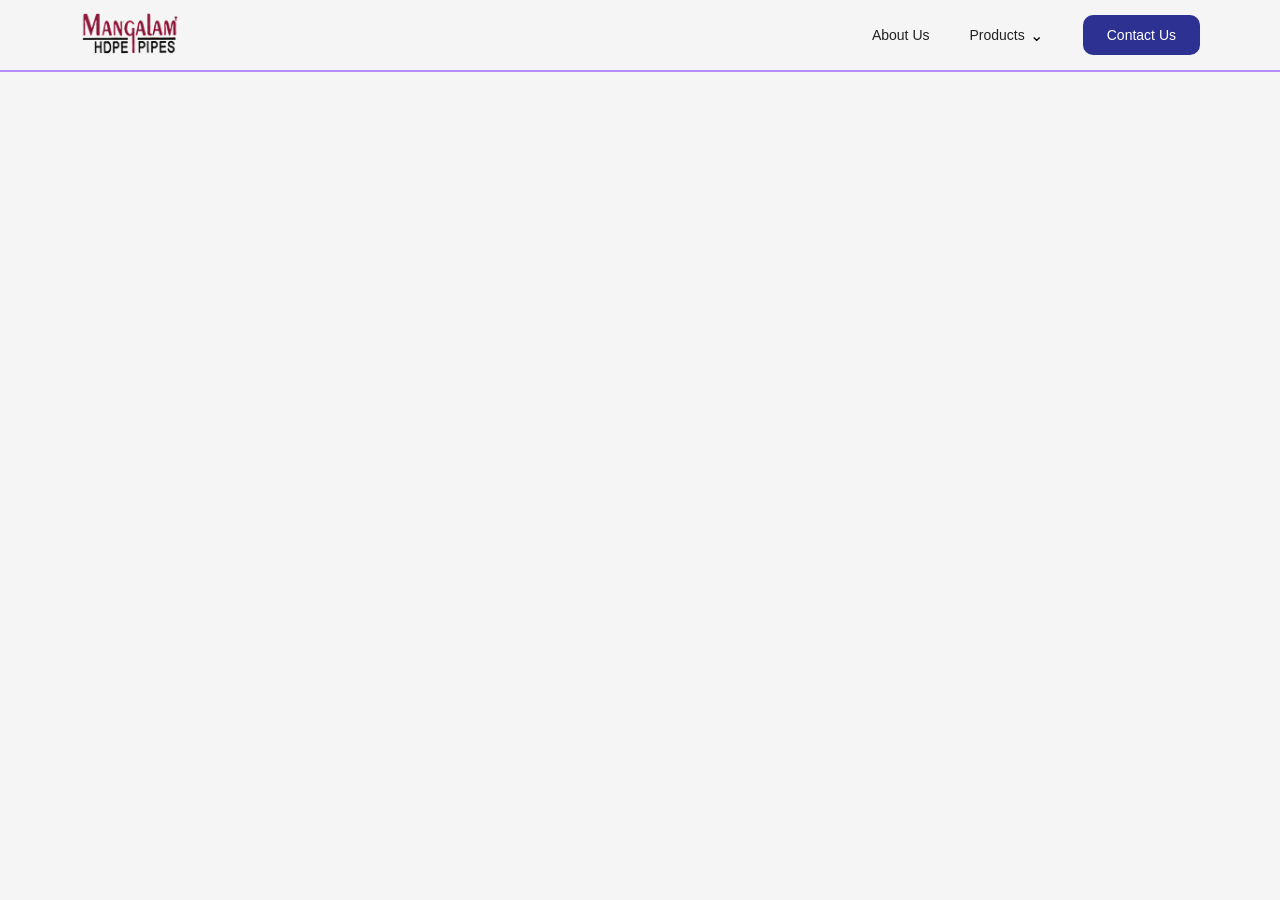
==== index.html @ a88fd56c "Initial responsive webpage project" ====
<!DOCTYPE html>
<html lang="en">

<head>
  <meta charset="UTF-8">
  <meta name="viewport" content="width=device-width, initial-scale=1.0">
  <title>Mangalam Pipes</title>

  <link rel="stylesheet" href="styles.css">
</head>

<body>

  <!-- Header -->

  <header class="top-header">

    <div class="logo">
      <img src="assets/images/logo.png" alt="Logo">
    </div>

    <nav class="navbar">

      <a href="#">About Us</a>

      <div class="dropdown">
        <a href="#">Products</a>
        <span>⌄</span>
      </div>

      <button class="contact-btn">
        Contact Us
      </button>

    </nav>

  </header>

</body>

</html>
---- styles.css ----
*{
  margin:0;
  padding:0;
  box-sizing:border-box;
}

body{
  font-family:Arial, sans-serif;
  background:#f5f5f5;
}

/* Header */

.top-header{
  width:100%;
  height:72px;

  display:flex;
  justify-content:space-between;
  align-items:center;

  padding:0 80px;

  background:#f5f5f5;

  border-bottom:2px solid #b48cff;
}

/* Logo */

.logo img{
  height:42px;
}

/* Navigation */

.navbar{
  display:flex;
  align-items:center;
  gap:40px;
}

.navbar a{
  text-decoration:none;
  color:#222;
  font-size:14px;
  font-weight:500;
}

/* Dropdown */

.dropdown{
  display:flex;
  align-items:center;
  gap:5px;
}

/* Button */

.contact-btn{
  background:#2d3192;
  color:white;

  border:none;

  padding:12px 24px;

  border-radius:10px;

  cursor:pointer;

  font-size:14px;
}

/* Responsive */

@media(max-width:768px){

  .top-header{
    padding:0 20px;
  }

  .navbar{
    gap:20px;
  }

  .contact-btn{
    padding:10px 18px;
  }

}
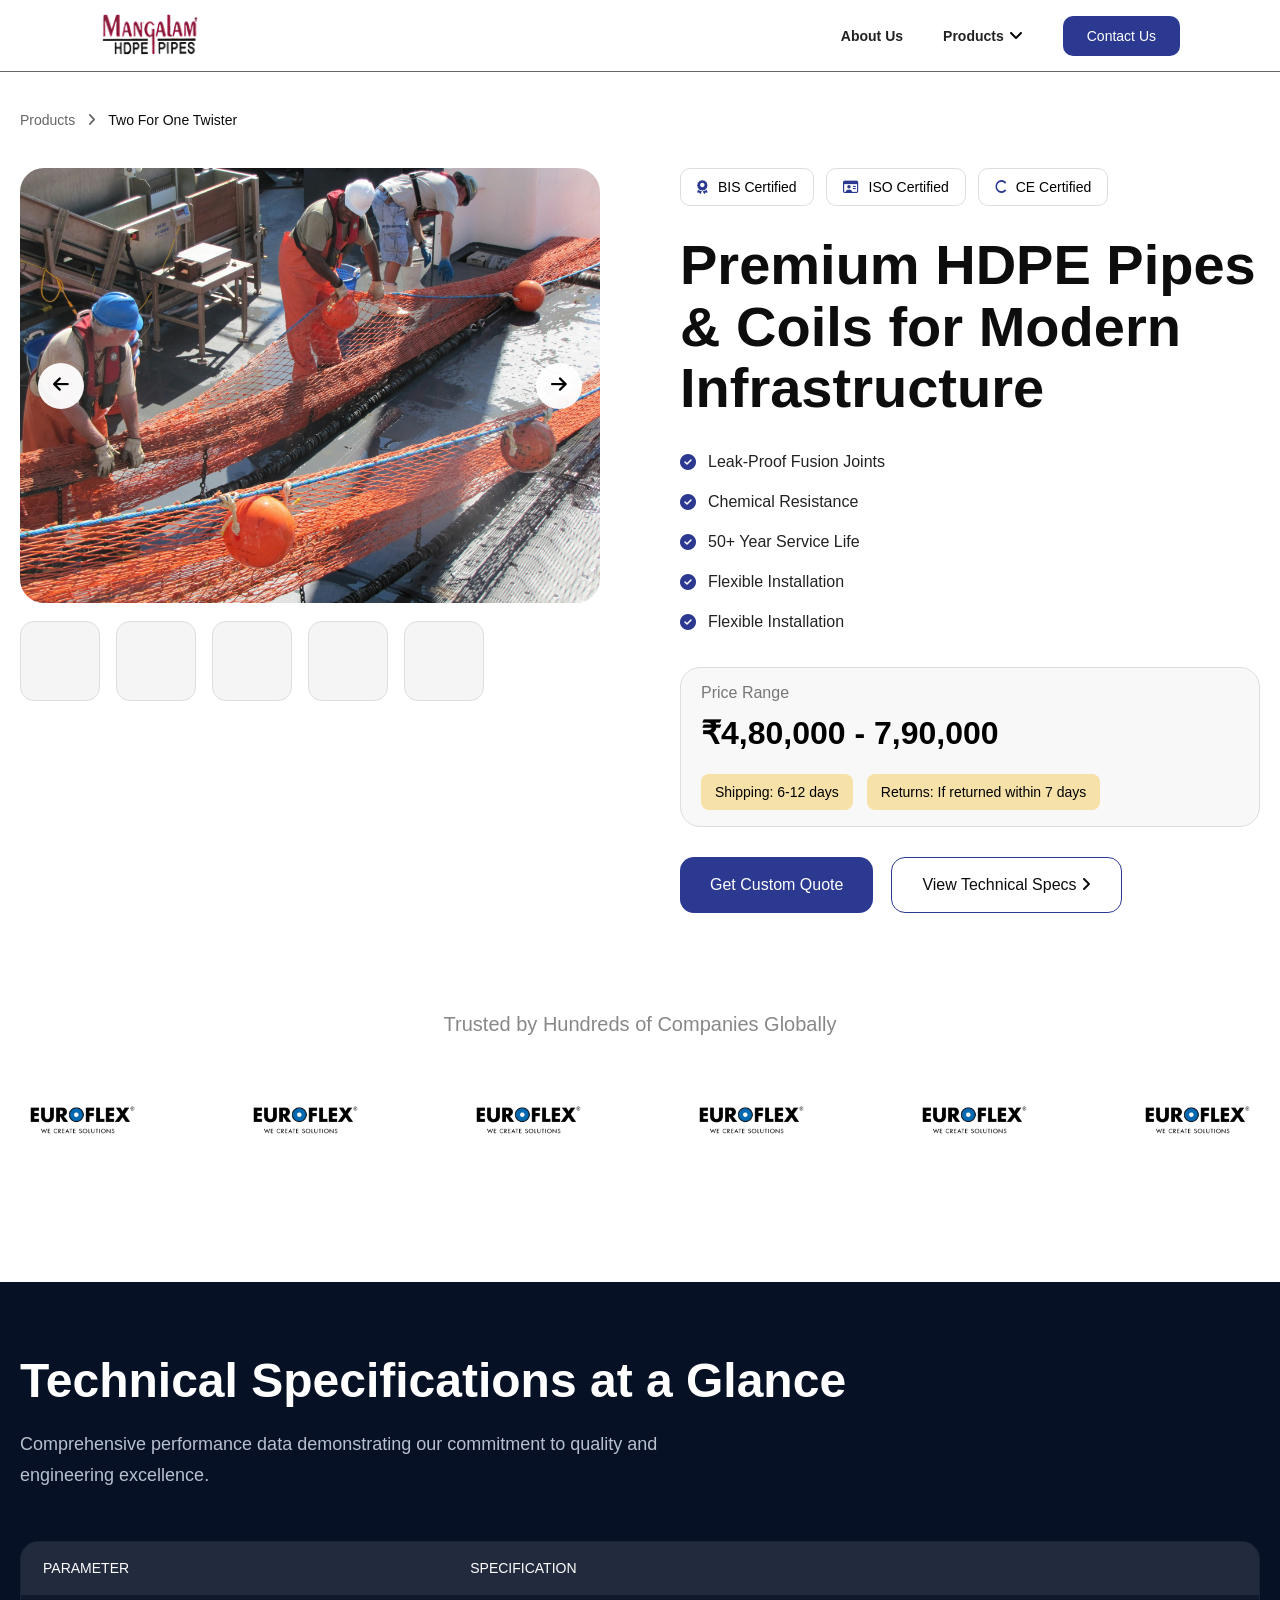
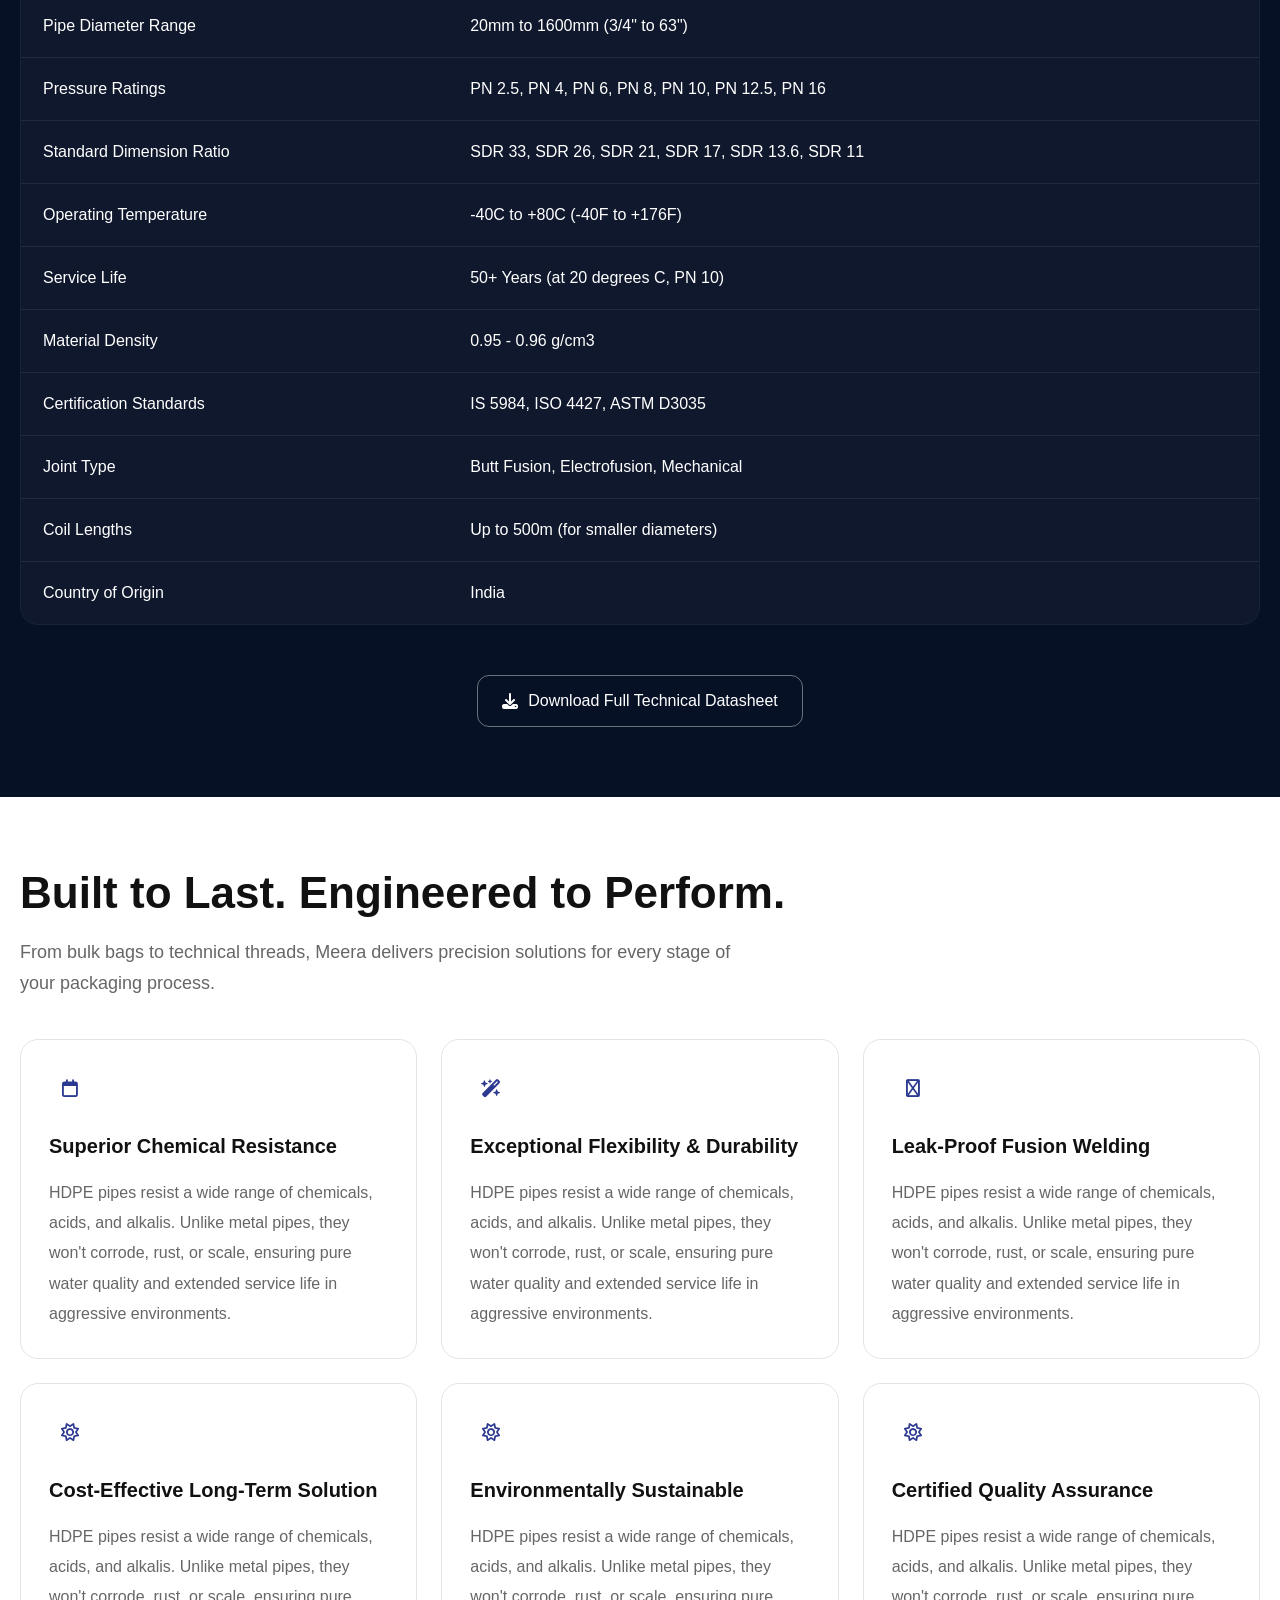
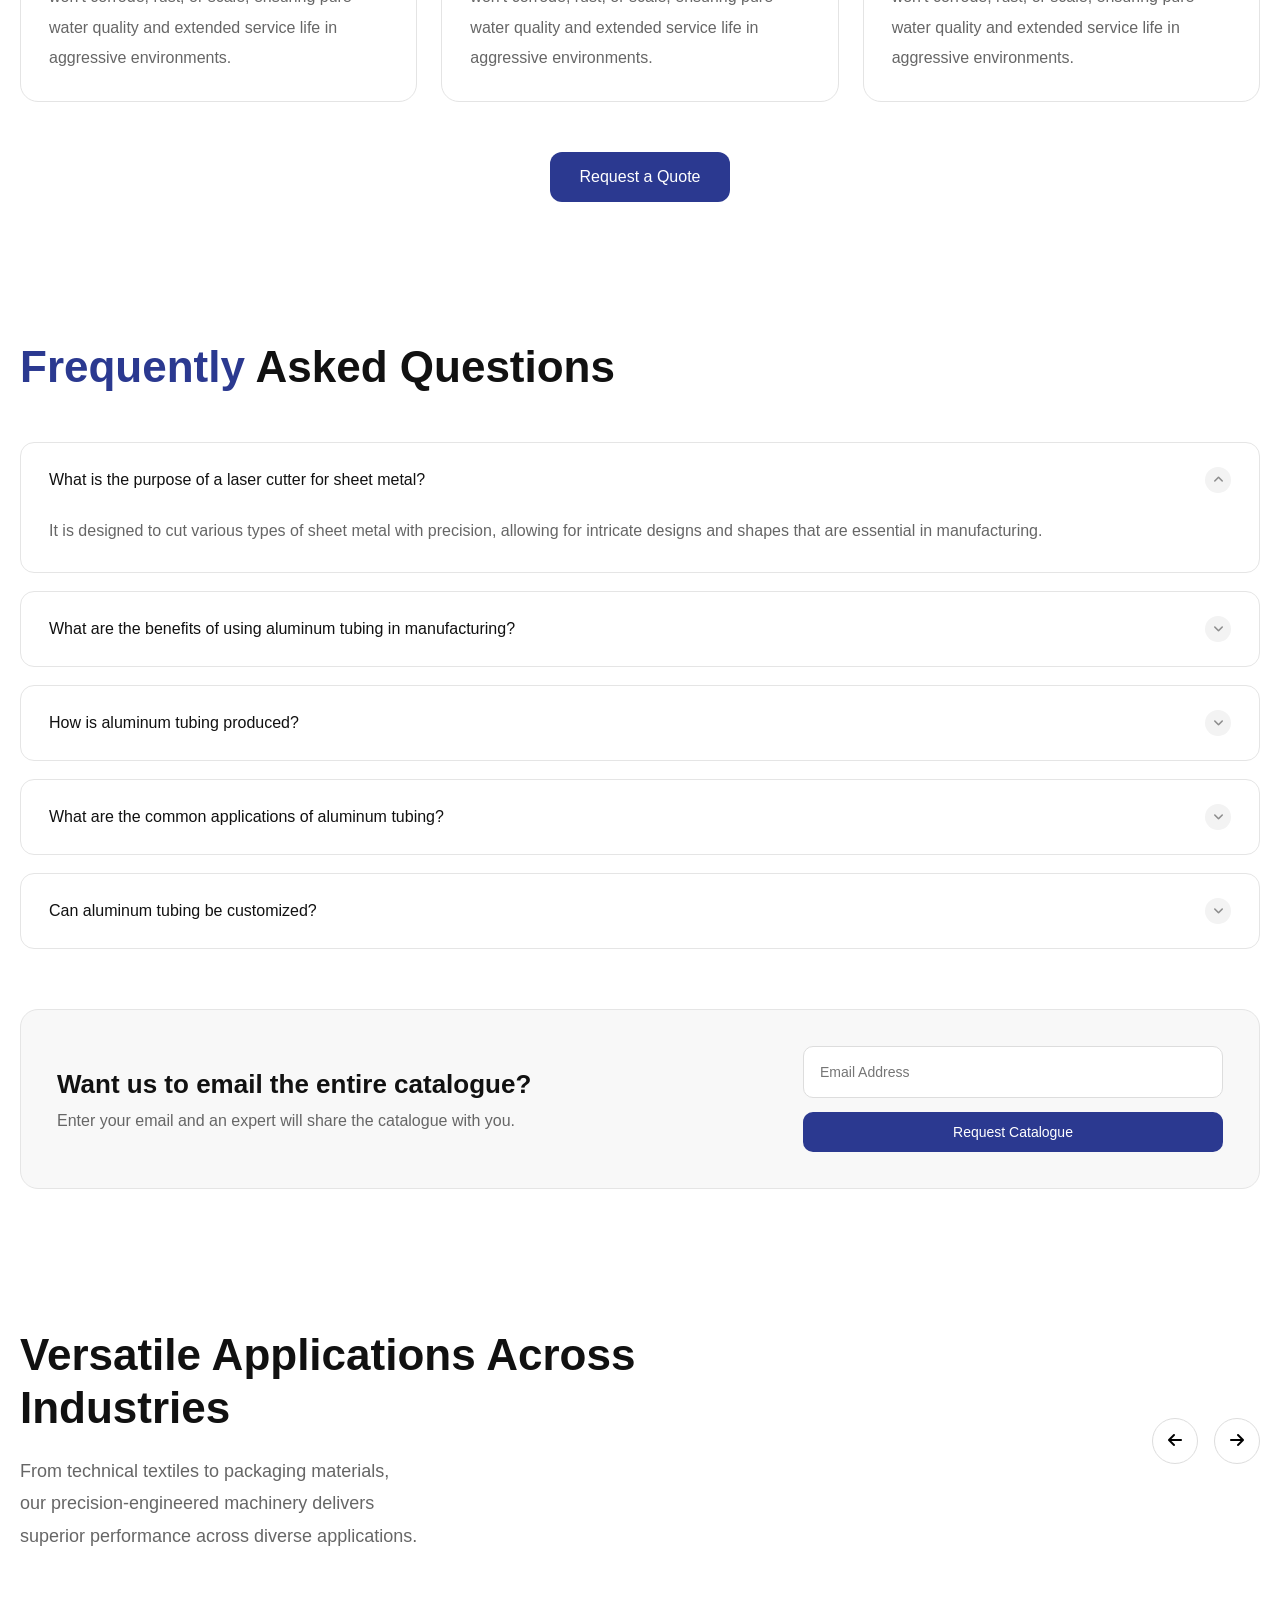
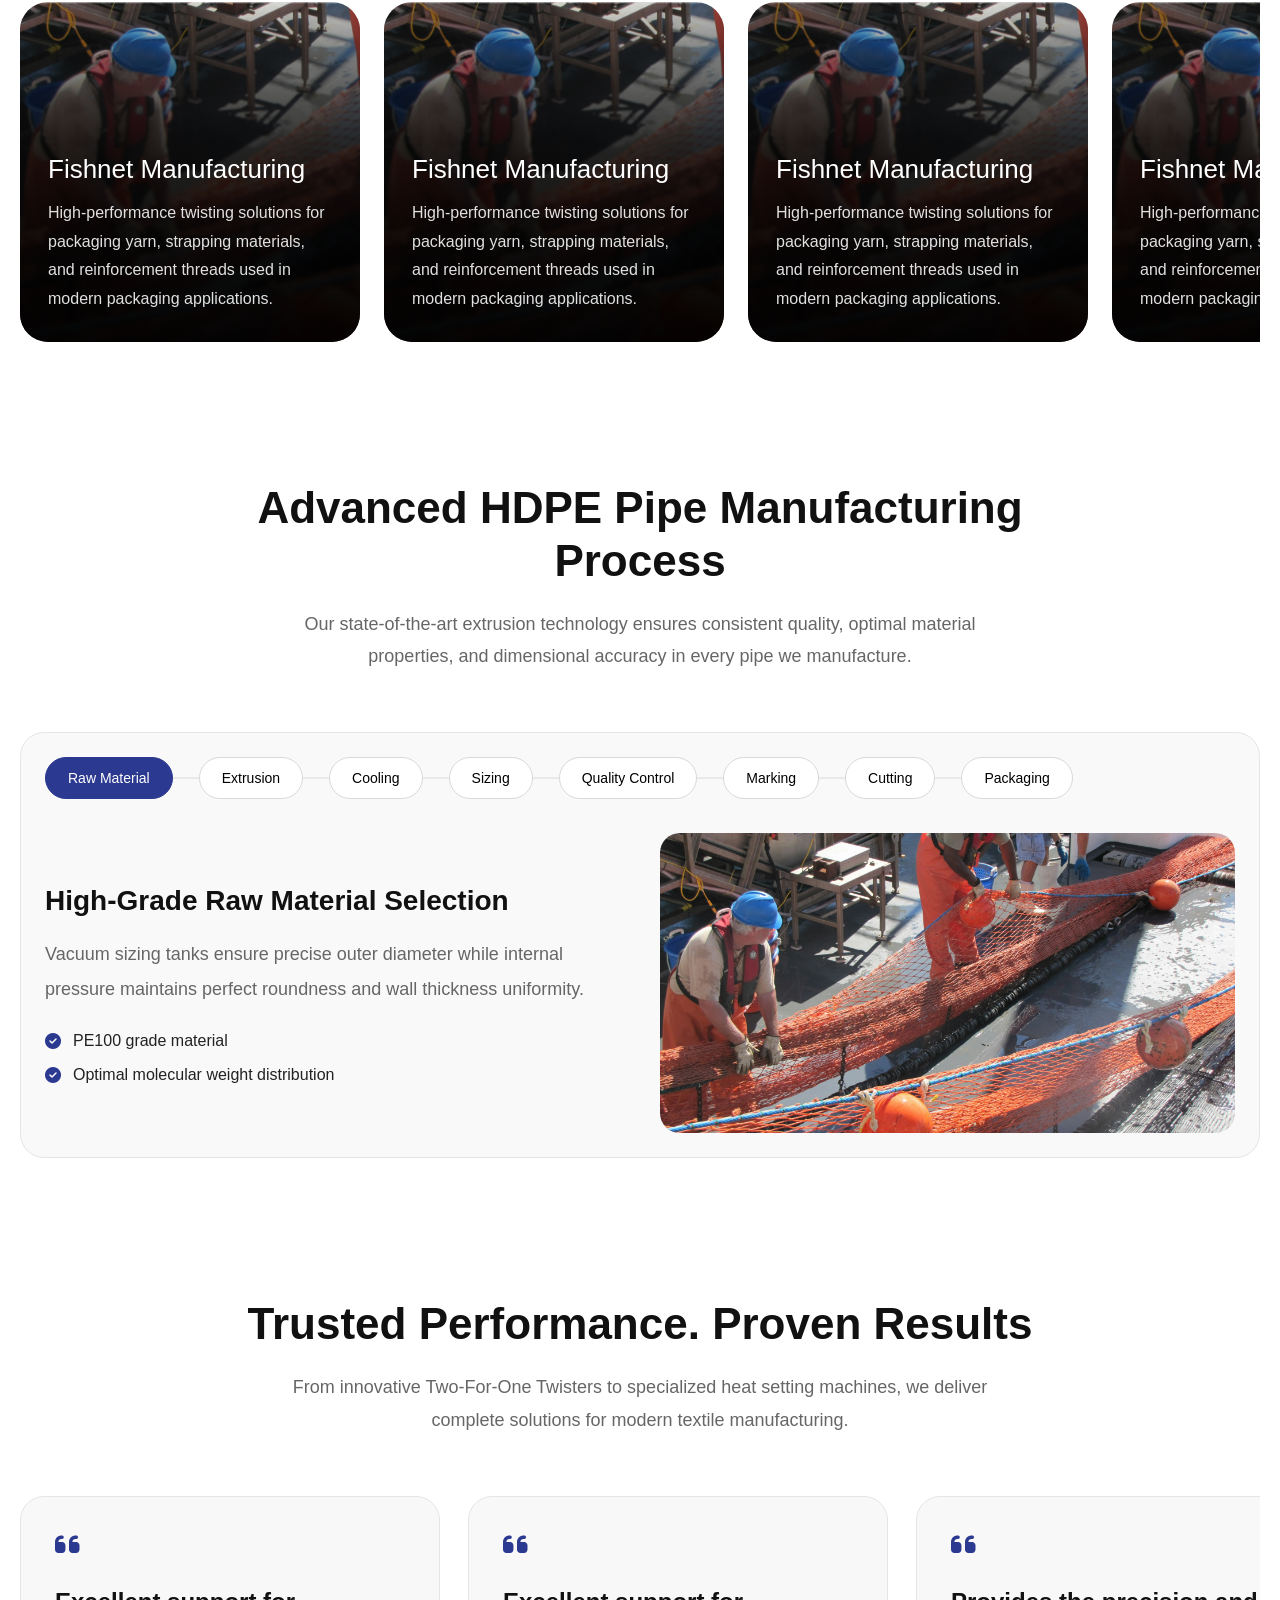
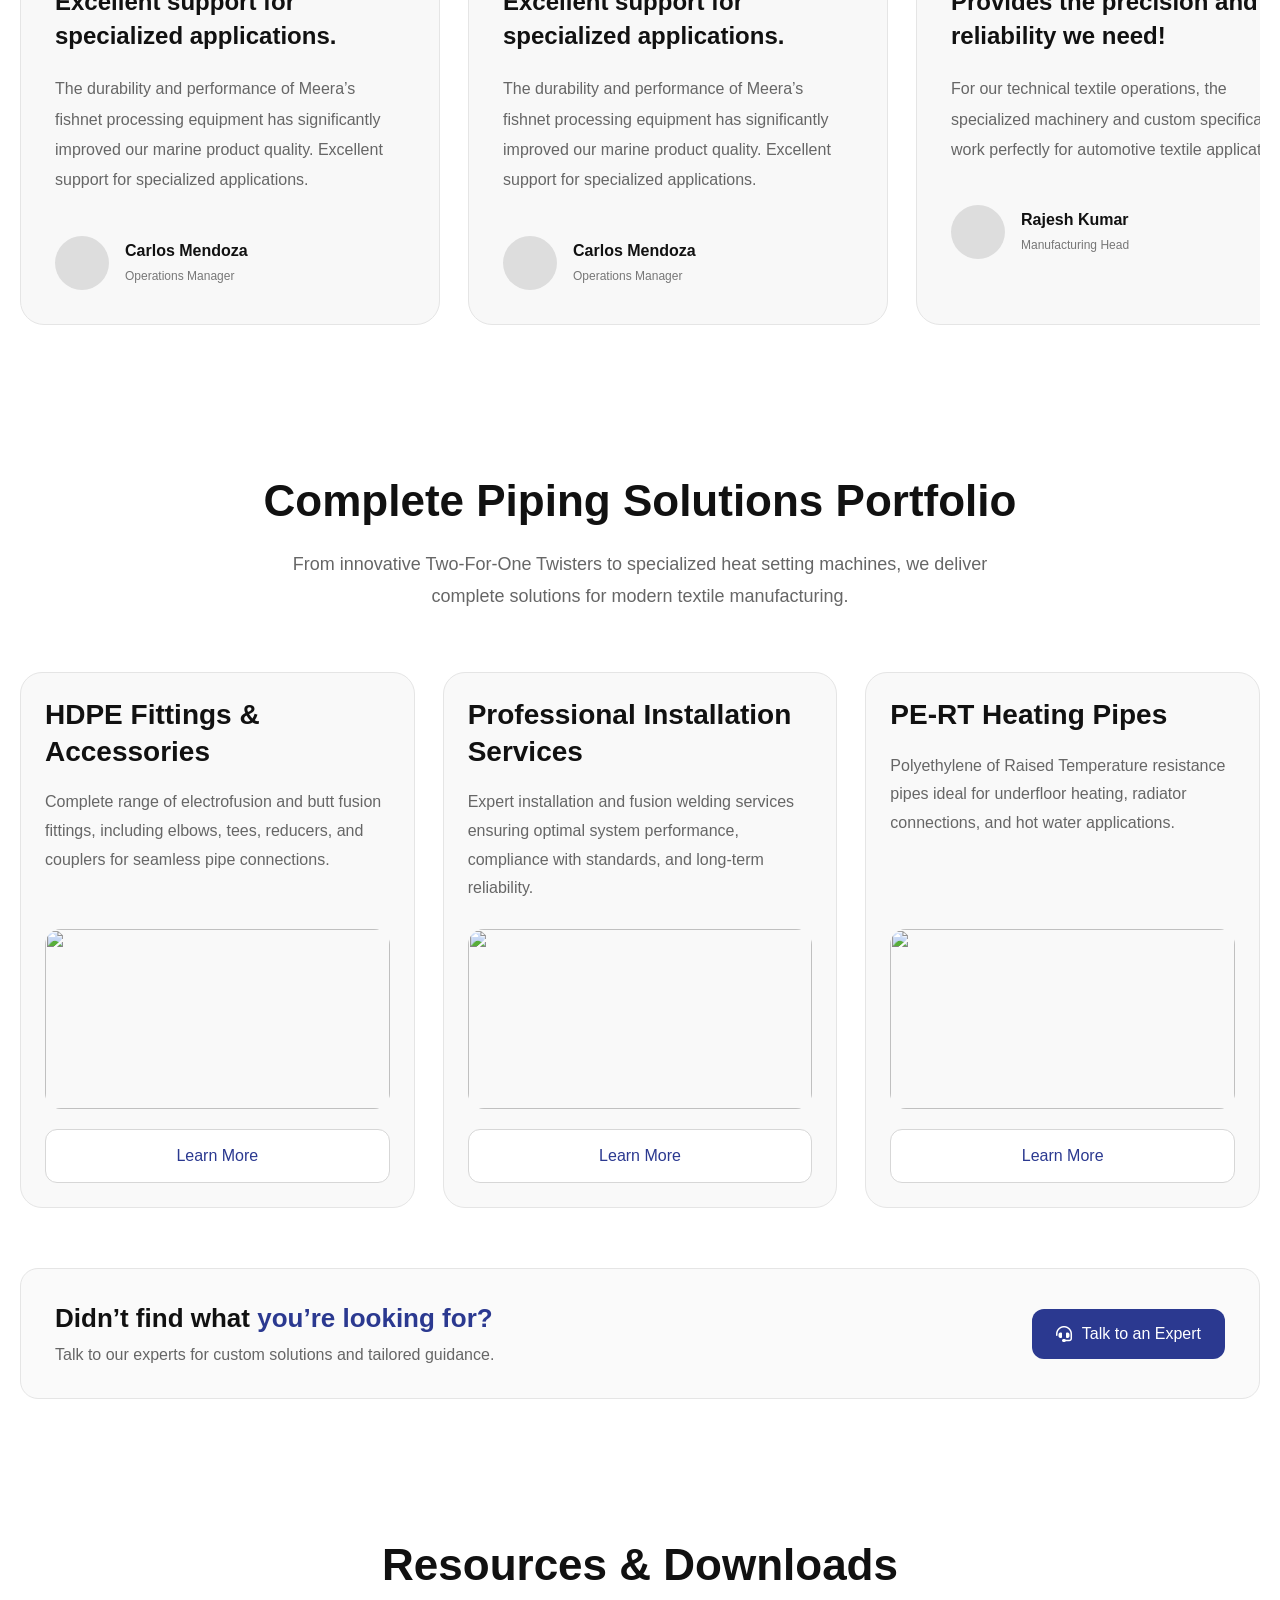
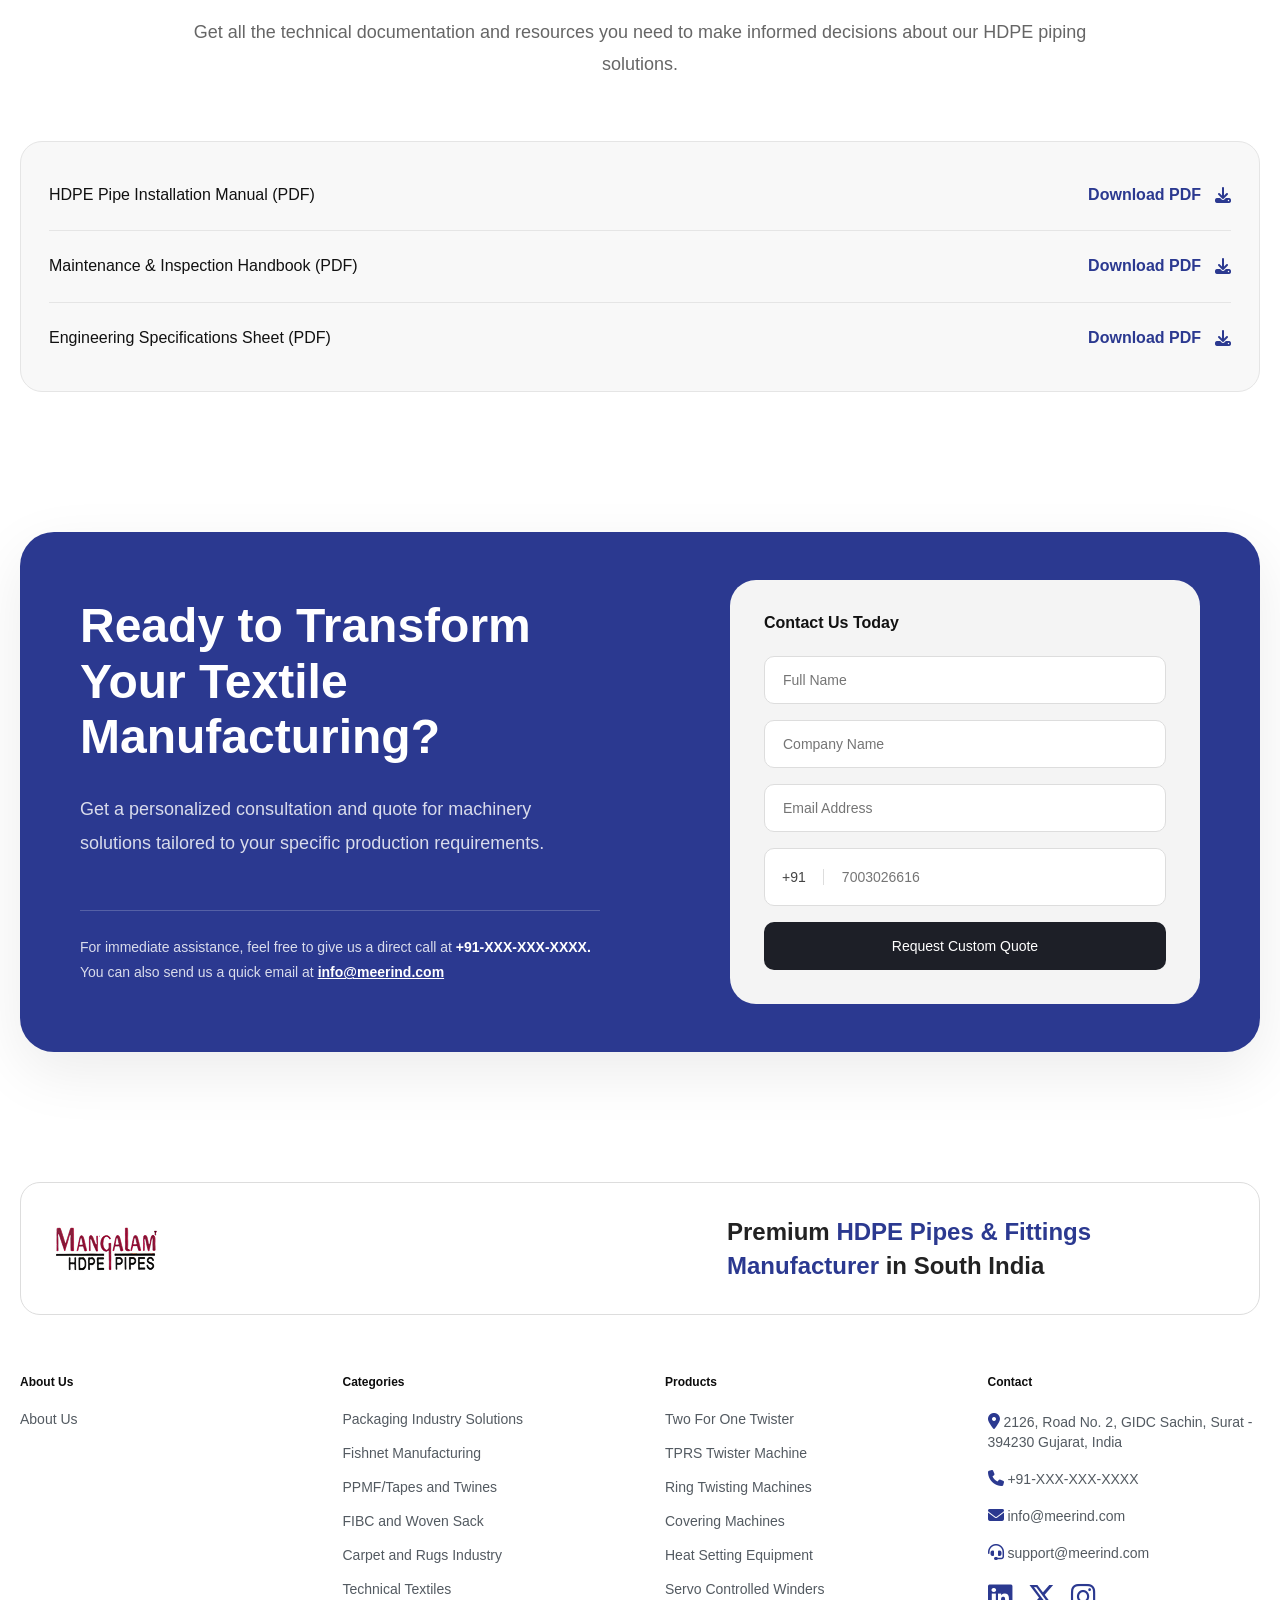
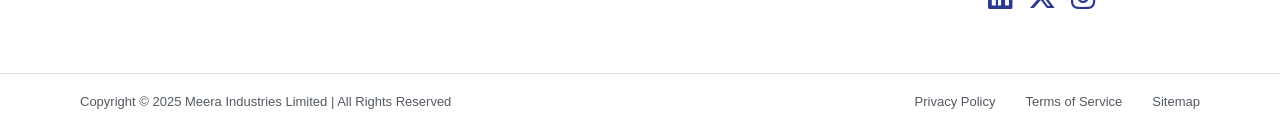
==== commit 58175514: "Work done" ====
--- a/index.html
+++ b/index.html
@@ -1,41 +1,143 @@
-<!DOCTYPE html>
+<!doctype html>
 <html lang="en">
+  <head>
+    <meta charset="UTF-8" />
+    <meta name="viewport" content="width=device-width, initial-scale=1.0" />
+    <title>Mangalam Pipes</title>
 
-<head>
-  <meta charset="UTF-8">
-  <meta name="viewport" content="width=device-width, initial-scale=1.0">
-  <title>Mangalam Pipes</title>
+    <link rel="stylesheet" href="styles.css" />
+    <link rel="stylesheet" href="./Sections/home.css" />
+    <link rel="stylesheet" href="./Sections/technical.css" />
+    <link rel="stylesheet" href="./Sections/performance.css" />
+    <link rel="stylesheet" href="./Sections/faqs.css" />
+    <link rel="stylesheet" href="./Sections/application.css" />
+    <link rel="stylesheet" href="./Sections/manufacturing.css" />
+    <link rel="stylesheet" href="./Sections/testimonial.css" />
+    <link rel="stylesheet" href="./Sections/portfolio.css" />
+    <link rel="stylesheet" href="./Sections/resources.css" />
+    <link rel="stylesheet" href="./Sections/contact.css" />
+    <link
+      rel="stylesheet"
+      href="https://cdnjs.cloudflare.com/ajax/libs/font-awesome/6.5.1/css/all.min.css"
+    />
+  </head>
 
-  <link rel="stylesheet" href="styles.css">
-</head>
-
-<body>
-
-  <!-- Header -->
-
-  <header class="top-header">
-
-    <div class="logo">
-      <img src="assets/images/logo.png" alt="Logo">
-    </div>
-
-    <nav class="navbar">
-
-      <a href="#">About Us</a>
-
-      <div class="dropdown">
-        <a href="#">Products</a>
-        <span>⌄</span>
+  <body>
+    <header class="top-header">
+      <div class="logo">
+        <img src="assets/images/logo.png" alt="Logo" />
       </div>
 
-      <button class="contact-btn">
-        Contact Us
-      </button>
+      <nav class="navbar">
+        <a href="#">About Us</a>
 
-    </nav>
+        <div class="dropdown">
+          <a href="#">Products</a>
+          <span><i class="fa-solid fa-angle-down"></i></span>
+        </div>
 
-  </header>
+        <button class="contact-btn">Contact Us</button>
+      </nav>
+    </header>
 
-</body>
+    <div id="homepage"></div>
+    <div id="technical-glance"></div>
+    <div id="performance"></div>
+    <div id="faqs"></div>
+    <div id="application"></div>
+    <div id="manufacturing"></div>
+    <div id="testimonial"></div>
+    <div id="portfolio"></div>
+    <div id="resources"></div>
+    <div id="contact"></div>
+    <script src="script.js"></script>
 
-</html>+    <footer class="footer">
+      <div class="footer-top">
+        <!-- Logo -->
+
+        <div class="footer-logo-box">
+          <img src="assets/images/logo.png" alt="Logo" />
+
+          <h2>
+            Premium <span>HDPE Pipes & Fittings Manufacturer</span>
+            in South India
+          </h2>
+        </div>
+
+        <div class="footer-content">
+          <div class="footer-column">
+            <h4>About Us</h4>
+            <p>About Us</p>
+          </div>
+
+          <div class="footer-column">
+            <h4>Categories</h4>
+
+            <p>Packaging Industry Solutions</p>
+            <p>Fishnet Manufacturing</p>
+            <p>PPMF/Tapes and Twines</p>
+            <p>FIBC and Woven Sack</p>
+            <p>Carpet and Rugs Industry</p>
+            <p>Technical Textiles</p>
+          </div>
+
+          <div class="footer-column">
+            <h4>Products</h4>
+
+            <p>Two For One Twister</p>
+            <p>TPRS Twister Machine</p>
+            <p>Ring Twisting Machines</p>
+            <p>Covering Machines</p>
+            <p>Heat Setting Equipment</p>
+            <p>Servo Controlled Winders</p>
+          </div>
+
+          <div class="footer-column">
+            <h4>Contact</h4>
+
+            <p>
+              <i class="fa-solid fa-location-dot"></i>
+              2126, Road No. 2, GIDC Sachin, Surat - 394230 Gujarat, India
+            </p>
+
+            <p>
+              <i class="fa-solid fa-phone"></i>
+              +91-XXX-XXX-XXXX
+            </p>
+
+            <p>
+              <i class="fa-solid fa-envelope"></i>
+              info@meerind.com
+            </p>
+
+            <p>
+              <i class="fa-solid fa-headset"></i>
+              support@meerind.com
+            </p>
+
+            <div class="social-icons">
+              <i class="fa-brands fa-linkedin"></i>
+
+              <i class="fa-brands fa-x-twitter"></i>
+
+              <i class="fa-brands fa-instagram"></i>
+            </div>
+          </div>
+        </div>
+      </div>
+
+      <!-- Bottom Footer -->
+
+      <div class="footer-bottom">
+        <p>Copyright © 2025 Meera Industries Limited | All Rights Reserved</p>
+
+        <div class="footer-links">
+          <a href="#">Privacy Policy</a>
+          <a href="#">Terms of Service</a>
+          <a href="#">Sitemap</a>
+        </div>
+      </div>
+    </footer>
+  </body>
+</html>
--- a/styles.css
+++ b/styles.css
@@ -1,91 +1,385 @@
-*{
-  margin:0;
-  padding:0;
-  box-sizing:border-box;
-}
-
-body{
-  font-family:Arial, sans-serif;
-  background:#f5f5f5;
+* {
+  margin: 0;
+  padding: 0;
+  box-sizing: border-box;
+}
+
+body {
+  font-family: sans-serif;
+  background: #fff;
 }
 
 /* Header */
 
-.top-header{
-  width:100%;
-  height:72px;
-
-  display:flex;
-  justify-content:space-between;
-  align-items:center;
-
-  padding:0 80px;
-
-  background:#f5f5f5;
-
-  border-bottom:2px solid #b48cff;
-}
-
-/* Logo */
-
-.logo img{
-  height:42px;
-}
-
-/* Navigation */
-
-.navbar{
-  display:flex;
-  align-items:center;
-  gap:40px;
-}
-
-.navbar a{
-  text-decoration:none;
-  color:#222;
-  font-size:14px;
-  font-weight:500;
-}
-
-/* Dropdown */
-
-.dropdown{
-  display:flex;
-  align-items:center;
-  gap:5px;
-}
-
-/* Button */
-
-.contact-btn{
-  background:#2d3192;
-  color:white;
-
-  border:none;
-
-  padding:12px 24px;
-
-  border-radius:10px;
-
-  cursor:pointer;
-
-  font-size:14px;
-}
-
-/* Responsive */
-
-@media(max-width:768px){
-
-  .top-header{
-    padding:0 20px;
-  }
-
-  .navbar{
-    gap:20px;
-  }
-
-  .contact-btn{
-    padding:10px 18px;
-  }
-
-}+.top-header {
+  width: 100%;
+  height: 72px;
+  display: flex;
+  justify-content: space-between;
+  align-items: center;
+  padding: 0 80px;
+  background: #fff;
+  border-bottom: 1px solid #666;
+}
+
+.logo img {
+  height: 42px;
+}
+.navbar {
+  display: flex;
+  align-items: center;
+  gap: 40px;
+}
+
+.navbar a {
+  text-decoration: none;
+  color: #222;
+  font-size: 14px;
+  font-weight: 600;
+}
+.dropdown {
+  display: flex;
+  align-items: center;
+  gap: 5px;
+}
+
+.contact-btn {
+  background: #2b3990;
+  color: white;
+  border: none;
+  padding: 12px 24px;
+  border-radius: 10px;
+  cursor: pointer;
+  font-size: 14px;
+}
+
+/* Footer */
+
+.footer {
+  background: #ffffff;
+  padding-top: 60px;
+}
+
+.footer-logo-box {
+  max-width: 1200px;
+  margin: auto;
+  background: #fff;
+  border: 1px solid #ddd;
+  border-radius: 20px;
+  padding: 32px;
+  display: flex;
+  justify-content: space-between;
+  align-items: center;
+}
+
+.footer-logo-box img {
+  height: 45px;
+}
+
+.footer-logo-box h2 {
+  font-size: 24px;
+  font-weight: 600;
+  color: #222;
+
+  max-width: 500px;
+  line-height: 1.4;
+}
+
+.footer-logo-box span {
+  color: #2b3990;
+}
+
+/* Footer Content */
+
+.footer-content {
+  max-width: 1200px;
+  margin: 60px auto;
+  display: grid;
+  grid-template-columns: repeat(4, 1fr);
+  gap: 50px;
+}
+
+.footer-column h4 {
+  font-size: 12px;
+  margin-bottom: 20px;
+  color: #0d0d0d;
+  font-weight: 600;
+}
+
+.footer-column p {
+  font-size: 14px;
+  color: #535a61;
+  margin-bottom: 14px;
+  line-height: 20px;
+  font-weight: 500;
+}
+.footer-column p i {
+  color: #2b3990;
+  margin-top: 4px;
+  font-size: 16px;
+}
+.social-icons {
+  display: flex;
+  gap: 15px;
+  margin-top: 20px;
+}
+.social-icons i {
+  font-size: 28px;
+  color: #2b3990;
+  cursor: pointer;
+  transition: 0.3s;
+}
+.social-icons span {
+  width: 30px;
+  height: 30px;
+  border: 1px solid #ccc;
+  border-radius: 50%;
+  display: flex;
+  justify-content: center;
+  align-items: center;
+  cursor: pointer;
+}
+
+.footer-bottom {
+  border-top: 1px solid #ddd;
+  padding: 20px 80px;
+  display: flex;
+  justify-content: space-between;
+  align-items: center;
+  font-size: 13px;
+  color: #535a61;
+}
+
+.footer-links {
+  display: flex;
+  gap: 30px;
+}
+
+.footer-links a {
+  text-decoration: none;
+  color: #535a61;
+}
+
+@media (max-width: 1440px) {
+  .top-header {
+    padding: 0 100px;
+  }
+
+  .footer-content,
+  .footer-logo-box {
+    max-width: 1240px;
+  }
+}
+
+@media (max-width: 1200px) {
+  .top-header {
+    padding: 0 80px;
+  }
+
+  .footer {
+    padding-left: 80px;
+    padding-right: 80px;
+  }
+
+  .footer-content {
+    gap: 40px;
+  }
+}
+
+@media (max-width: 1080px) {
+  .top-header {
+    padding: 0 60px;
+    height: 70px;
+  }
+
+  .navbar {
+    gap: 28px;
+  }
+
+  .contact-btn {
+    padding: 10px 20px;
+  }
+
+  .footer {
+    padding-left: 60px;
+    padding-right: 60px;
+  }
+
+  .footer-content {
+    grid-template-columns: repeat(2, 1fr);
+    gap: 50px;
+  }
+
+  .footer-bottom {
+    padding: 20px 0;
+  }
+}
+
+@media (max-width: 800px) {
+  .top-header {
+    padding: 0 48px;
+    height: 68px;
+  }
+
+  .logo img {
+    height: 34px;
+  }
+
+  .navbar {
+    display: none;
+  }
+
+  .navbar a {
+    font-size: 13px;
+  }
+
+  .contact-btn {
+    padding: 10px 18px;
+    font-size: 13px;
+  }
+
+  .footer {
+    padding-left: 48px;
+    padding-right: 48px;
+  }
+
+  .footer-logo-box {
+    flex-direction: column;
+    text-align: center;
+    gap: 20px;
+  }
+
+  .footer-logo-box h2 {
+    font-size: 22px;
+  }
+
+  .footer-content {
+    grid-template-columns: 1fr 1fr;
+    gap: 40px;
+  }
+
+  .footer-bottom {
+    flex-direction: column;
+    gap: 14px;
+    text-align: center;
+  }
+}
+@media (max-width: 768px) {
+
+  .footer {
+    padding-left: 16px;
+    padding-right: 16px;
+    padding-top: 40px;
+  }
+
+  .footer-logo-box {
+    padding: 20px;
+    border-radius: 14px;
+    flex-direction: column;
+    text-align: center;
+    gap: 20px;
+  }
+
+  .footer-logo-box h2 {
+    font-size: 18px;
+    line-height: 1.5;
+  }
+
+  .footer-content {
+    grid-template-columns: 1fr;
+    margin: 40px 0;
+    gap: 30px;
+  }
+
+  .footer-column p {
+    font-size: 13px;
+  }
+
+  .social-icons i {
+    font-size: 24px;
+  }
+
+  .footer-bottom {
+    padding: 20px 0;
+    font-size: 12px;
+    flex-direction: column;
+    gap: 14px;
+    text-align: center;
+  }
+
+  .footer-links {
+    gap: 16px;
+    flex-wrap: wrap;
+    justify-content: center;
+  }
+}
+@media (max-width: 360px) {
+  .top-header {
+    padding: 16px;
+    height: auto;
+    gap: 14px;
+  }
+
+  .logo img {
+    height: 30px;
+  }
+
+  .navbar {
+    width: 100%;
+
+    justify-content: space-between;
+
+    gap: 10px;
+  }
+
+  .navbar a {
+    font-size: 12px;
+  }
+
+  .contact-btn {
+    padding: 8px 14px;
+    font-size: 12px;
+    border-radius: 8px;
+  }
+
+  .footer {
+    padding-left: 16px;
+    padding-right: 16px;
+    padding-top: 40px;
+  }
+
+  .footer-logo-box {
+    padding: 20px;
+    border-radius: 14px;
+  }
+
+  .footer-logo-box h2 {
+    font-size: 18px;
+    line-height: 1.5;
+  }
+
+  .footer-content {
+    grid-template-columns: 1fr;
+    margin: 40px 0;
+    gap: 30px;
+  }
+
+  .footer-column p {
+    font-size: 13px;
+  }
+
+  .social-icons i {
+    font-size: 24px;
+  }
+
+  .footer-bottom {
+    padding: 20px 0;
+    font-size: 12px;
+  }
+
+  .footer-links {
+    gap: 16px;
+    flex-wrap: wrap;
+    justify-content: center;
+  }
+}
--- a/Sections/home.css
+++ b/Sections/home.css
@@ -0,0 +1,462 @@
+.product-hero {
+  max-width: 1240px;
+  margin: 40px auto 0;
+}
+
+.breadcrumb {
+  display: flex;
+  align-items: center;
+  gap: 12px;
+  font-size: 14px;
+  color: #666;
+  margin-bottom: 40px;
+}
+
+.breadcrumb .active {
+  color: #0d0d0d;
+  font-weight: 500;
+  font-size: 14px;
+}
+
+.hero-grid {
+  display: grid;
+  grid-template-columns: 1fr 1fr;
+  gap: 80px;
+}
+
+.main-image {
+  position: relative;
+  border-radius: 24px;
+  overflow: hidden;
+}
+
+.main-image img {
+  width: 100%;
+  display: block;
+  object-fit: cover;
+}
+
+.nav-btn {
+  position: absolute;
+  top: 50%;
+  transform: translateY(-50%);
+  width: 46px;
+  height: 46px;
+  border: none;
+  border-radius: 50%;
+  background: rgba(255, 255, 255, 0.95);
+  cursor: pointer;
+  font-size: 18px;
+  transition: 0.3s;
+}
+
+.nav-btn:hover {
+  background: white;
+}
+
+.left-btn {
+  left: 18px;
+}
+
+.right-btn {
+  right: 18px;
+}
+
+.thumb-wrapper {
+  display: flex;
+  gap: 16px;
+  margin-top: 18px;
+}
+
+.thumb {
+  width: 80px;
+  height: 80px;
+  border-radius: 14px;
+  border: 1px solid #ddd;
+  background: #f5f5f5;
+  cursor: pointer;
+}
+
+.certifications {
+  display: flex;
+  gap: 12px;
+  flex-wrap: wrap;
+}
+
+.cert-box {
+  border: 1px solid #ddd;
+  border-radius: 10px;
+  padding: 10px 16px;
+  display: flex;
+  align-items: center;
+  gap: 10px;
+  background: white;
+  font-size: 14px;
+  font-weight: 500;
+}
+
+.cert-box i {
+  color: #2b3990;
+}
+
+.hero-right h1 {
+  font-size: 56px;
+  line-height: 1.1;
+  margin: 28px 0 34px;
+  color: #0d0d0d;
+  font-weight: 700;
+}
+
+.feature-list {
+  list-style: none;
+  display: flex;
+  flex-direction: column;
+  gap: 22px;
+}
+
+.feature-list li {
+  display: flex;
+  align-items: center;
+  gap: 12px;
+  font-size: 16px;
+  color: #222;
+}
+
+.feature-list i {
+  color: #2b3990;
+}
+
+.price-card {
+  margin-top: 36px;
+  border: 1px solid #ddd;
+  border-radius: 20px;
+  background: #f8f8f8;
+  padding: 16px 20px;
+}
+
+.price-label {
+  color: #777;
+  margin-bottom: 12px;
+}
+
+.price-card h3 {
+  font-size: 32px;
+  margin-bottom: 22px;
+}
+
+.tags {
+  display: flex;
+  gap: 14px;
+  flex-wrap: wrap;
+}
+
+.tags span {
+  background: #f6e2a9;
+  padding: 10px 14px;
+  border-radius: 8px;
+  font-size: 14px;
+  font-weight: 500;
+}
+
+.button-group {
+  display: flex;
+  gap: 18px;
+  margin-top: 30px;
+}
+
+.primary-btn {
+  background: #2b3990;
+  color: white;
+  border: none;
+  padding: 18px 30px;
+  border-radius: 14px;
+  font-size: 16px;
+  cursor: pointer;
+}
+
+.secondary-btn {
+  border: 1px solid #2b3990;
+  background: transparent;
+  color: #0d0d0d;
+  padding: 18px 30px;
+  border-radius: 14px;
+  font-size: 16px;
+  cursor: pointer;
+}
+
+.trusted-section {
+  max-width: 1240px;
+  margin: 100px auto;
+  text-align: center;
+}
+
+.trusted-section p {
+  color: #888;
+  margin-bottom: 22px;
+  font-size: 20px;
+}
+
+.company-logos {
+  display: flex;
+  justify-content: space-between;
+  align-items: center;
+  gap: 20px;
+  flex-wrap: wrap;
+}
+
+.company-logos img {
+  height: 124px;
+  width: 125px;
+}
+
+@media (max-width: 1200px) {
+  .product-hero,
+  .trusted-section {
+    padding: 0 80px;
+  }
+
+  .hero-grid {
+    gap: 50px;
+  }
+
+  .hero-right h1 {
+    font-size: 58px;
+  }
+}
+
+@media (max-width: 1080px) {
+  .product-hero,
+  .trusted-section {
+    padding: 0 60px;
+  }
+
+  .hero-grid {
+    grid-template-columns: 1fr;
+  }
+
+  .hero-right {
+    order: 1;
+  }
+
+  .hero-left {
+    order: 2;
+  }
+}
+
+@media (max-width: 800px) {
+  .product-hero,
+  .trusted-section {
+    padding: 0 48px;
+  }
+
+  .hero-right h1 {
+    font-size: 44px;
+  }
+
+  .feature-list li {
+    font-size: 18px;
+  }
+
+  .button-group {
+    flex-direction: column;
+  }
+}
+@media (max-width: 768px) {
+
+  .product-hero,
+  .trusted-section {
+    padding: 0 16px;
+  }
+
+  .hero-grid {
+    grid-template-columns: 1fr;
+    gap: 30px;
+  }
+
+  .hero-right {
+    order: 1;
+  }
+
+  .hero-left {
+    order: 2;
+  }
+
+  .breadcrumb {
+    font-size: 12px;
+    margin-bottom: 24px;
+  }
+
+  .certifications {
+    gap: 10px;
+  }
+
+  .cert-box {
+    font-size: 12px;
+    padding: 8px 12px;
+  }
+
+  .hero-right h1 {
+    font-size: 32px;
+    line-height: 1.2;
+    margin: 20px 0;
+  }
+
+  .feature-list {
+    gap: 16px;
+  }
+
+  .feature-list li {
+    font-size: 15px;
+  }
+
+  .price-card {
+    margin-top: 24px;
+    padding: 18px;
+  }
+
+  .price-card h3 {
+    font-size: 28px;
+    line-height: 1.3;
+  }
+
+  .tags {
+    gap: 10px;
+  }
+
+  .tags span {
+    font-size: 12px;
+    padding: 8px 10px;
+  }
+
+  .button-group {
+    flex-direction: column;
+    width: 100%;
+  }
+
+  .primary-btn,
+  .secondary-btn {
+    width: 100%;
+  }
+
+  .main-image {
+    border-radius: 18px;
+  }
+
+  .thumb-wrapper {
+    gap: 10px;
+    overflow-x: auto;
+    scrollbar-width: none;
+  }
+
+  .thumb-wrapper::-webkit-scrollbar {
+    display: none;
+  }
+
+  .thumb {
+    width: 60px;
+    height: 60px;
+    flex-shrink: 0;
+  }
+
+  .nav-btn {
+    width: 40px;
+    height: 40px;
+    font-size: 15px;
+  }
+
+  .trusted-section {
+    margin: 60px auto;
+  }
+
+  .trusted-section p {
+    font-size: 12px;
+    margin-bottom: 18px;
+    text-align: center;
+  }
+
+  .company-logos {
+    display: flex;
+    justify-content: center;
+    flex-wrap: wrap;
+    gap: 20px;
+  }
+
+  .company-logos img {
+    width: 70px;
+    height: auto;
+    object-fit: contain;
+  }
+}
+@media (max-width:480px){
+
+  .trusted-section{
+    margin: 60px auto;
+  }
+
+  .trusted-section p{
+    font-size: 12px;
+    margin-bottom: 18px;
+    text-align:center;
+  }
+
+  .company-logos{
+
+    display:flex;
+    flex-wrap:nowrap;
+    overflow-x:auto;
+    gap:24px;
+    padding-bottom:10px;
+    scrollbar-width:none;
+  }
+
+  .company-logos::-webkit-scrollbar{
+    display:none;
+  }
+
+  .company-logos img{
+    width:70px;
+    height:auto;
+    flex-shrink:0;
+    object-fit:contain;
+  }
+
+}
+@media (max-width: 360px) {
+  .product-hero,
+  .trusted-section {
+    padding: 0 16px;
+  }
+
+  .breadcrumb {
+    font-size: 12px;
+  }
+
+  .hero-right h1 {
+    font-size: 32px;
+  }
+
+  .feature-list li {
+    font-size: 15px;
+  }
+  .button-group {
+    width: 100%;
+  }
+
+  .primary-btn,
+  .secondary-btn {
+    width: 100%;
+  }
+  .price-card {
+    padding: 20px;
+  }
+
+  .price-card h3 {
+    font-size: 28px;
+  }
+
+  .thumb {
+    width: 60px;
+    height: 60px;
+  }
+
+}
--- a/Sections/technical.css
+++ b/Sections/technical.css
@@ -0,0 +1,149 @@
+.technical-section {
+  background: #071126;
+  padding: 70px 0;
+}
+
+.technical-container {
+  max-width: 1240px;
+  margin: auto;
+}
+
+.technical-container h2 {
+  font-size: 48px;
+  line-height: 1.2;
+  color: white;
+  margin-bottom: 20px;
+}
+
+.technical-subtitle {
+  color: #b8c0cf;
+  font-size: 18px;
+  line-height: 1.7;
+  max-width: 700px;
+  margin-bottom: 50px;
+}
+
+.table-wrapper {
+  overflow-x: auto;
+  border-radius: 18px;
+  border: 1px solid rgba(255, 255, 255, 0.08);
+}
+
+.technical-table {
+  width: 100%;
+  border-collapse: collapse;
+  background: rgba(255, 255, 255, 0.03);
+}
+
+
+.technical-table thead {
+  background: rgba(255, 255, 255, 0.08);
+}
+
+.technical-table th {
+  text-align: left;
+  padding: 18px 22px;
+  color: white;
+  font-size: 14px;
+  font-weight: 500;
+}
+
+
+.technical-table td {
+  padding: 22px;
+  color: #fff;
+  font-weight: 500;
+  font-size: 16px;
+  border-top: 1px solid rgba(255, 255, 255, 0.08);
+}
+
+.technical-table tr:hover {
+  background: rgba(255, 255, 255, 0.04);
+}
+
+.datasheet-btn-wrapper {
+  display: flex;
+  justify-content: center;
+  margin-top: 50px;
+}
+
+.datasheet-btn {
+  background: transparent;
+  border: 1px solid rgba(255, 255, 255, 0.4);
+  color: white;
+  padding: 16px 24px;
+  border-radius: 12px;
+  display: flex;
+  align-items: center;
+  gap: 10px;
+  font-size: 16px;
+  cursor: pointer;
+  transition: 0.3s;
+}
+
+.datasheet-btn:hover {
+  background: white;
+  color: #071126;
+}
+
+
+@media (max-width: 1200px) {
+  .technical-container {
+    padding: 0 80px;
+  }
+}
+
+@media (max-width: 1080px) {
+  .technical-container {
+    padding: 0 60px;
+  }
+
+  .technical-container h2 {
+    font-size: 46px;
+  }
+}
+
+@media (max-width: 800px) {
+  .technical-container {
+    padding: 0 18px;
+  }
+
+  .technical-container h2 {
+    font-size: 38px;
+  }
+
+  .technical-subtitle {
+    font-size: 16px;
+  }
+}
+
+@media (max-width: 360px) {
+  .technical-section {
+    padding: 70px 0;
+  }
+
+  .technical-container {
+    padding: 0 16px;
+  }
+
+  .technical-container h2 {
+    font-size: 28px;
+  }
+
+  .technical-subtitle {
+    font-size: 14px;
+    margin-bottom: 35px;
+  }
+
+  .technical-table th,
+  .technical-table td {
+    padding: 14px;
+    font-size: 13px;
+  }
+
+  .datasheet-btn {
+    width: 100%;
+    justify-content: center;
+    font-size: 14px;
+  }
+}
--- a/Sections/performance.css
+++ b/Sections/performance.css
@@ -0,0 +1,209 @@
+.performance-section {
+  padding: 70px 0;
+  background: #ffffff;
+}
+
+.performance-container {
+  max-width: 1240px;
+  margin: auto;
+}
+
+.performance-container h2 {
+  font-size: 44px;
+  line-height: 1.2;
+  color: #111;
+  margin-bottom: 18px;
+  font-weight: 700;
+}
+
+.performance-subtitle {
+  max-width: 720px;
+  font-size: 18px;
+  line-height: 1.7;
+  color: #666;
+  margin-bottom: 40px;
+}
+
+.performance-grid {
+  display: grid;
+  grid-template-columns: repeat(3, 1fr);
+  gap: 24px;
+}
+
+.performance-card {
+  border: 1px solid #e4e4e4;
+  border-radius: 18px;
+  padding: 28px;
+  background: white;
+  transition: 0.3s;
+}
+
+.performance-card:hover {
+  transform: translateY(-6px);
+  box-shadow: 0 10px 30px rgba(0, 0, 0, 0.05);
+}
+
+.icon-box {
+  width: 42px;
+  height: 42px;
+  display: flex;
+  align-items: center;
+  justify-content: center;
+  margin-bottom: 22px;
+}
+
+.icon-box i {
+  color: #2b3990;
+  font-size: 18px;
+}
+
+.performance-card h3 {
+  font-size: 20px;
+  line-height: 1.4;
+  margin-bottom: 18px;
+  color: #111;
+}
+
+.performance-card p {
+  font-size: 16px;
+  line-height: 1.9;
+  color: #666;
+}
+
+.quote-btn-wrapper {
+  display: flex;
+  justify-content: center;
+  margin-top: 50px;
+}
+
+.quote-btn {
+  background: #2b3990;
+  color: white;
+  border: none;
+  padding: 16px 30px;
+  border-radius: 12px;
+  font-size: 16px;
+  cursor: pointer;
+  transition: 0.3s;
+}
+
+.quote-btn:hover {
+  opacity: 0.9;
+}
+
+@media (max-width: 1200px) {
+  .performance-container {
+    padding: 0 80px;
+  }
+}
+
+@media (max-width: 1080px) {
+  .performance-container {
+    padding: 0 60px;
+  }
+
+  .performance-grid {
+    grid-template-columns: repeat(2, 1fr);
+  }
+
+  .performance-container h2 {
+    font-size: 48px;
+  }
+}
+@media (max-width: 768px) {
+
+  .performance-section {
+    padding: 70px 0;
+  }
+
+  .performance-container {
+    padding: 0 16px;
+  }
+
+  .performance-container h2 {
+    font-size: 30px;
+  }
+
+  .performance-subtitle {
+    font-size: 14px;
+    margin-bottom: 40px;
+  }
+
+  .performance-grid {
+    grid-template-columns: 1fr;
+  }
+
+  .performance-card {
+    padding: 22px;
+  }
+
+  .performance-card h3 {
+    font-size: 22px;
+  }
+
+  .performance-card p {
+    font-size: 14px;
+  }
+
+  .quote-btn {
+    width: 100%;
+  }
+}
+@media (max-width:480px){
+  .icon-box {
+  margin-bottom: 0px;
+}
+}
+@media (max-width: 800px) {
+  .performance-container {
+    padding: 0 18px;
+  }
+
+  .performance-container h2 {
+    font-size: 40px;
+  }
+
+  .performance-subtitle {
+    font-size: 16px;
+  }
+}
+
+@media (max-width: 360px) {
+  .performance-section {
+    padding: 70px 0;
+  }
+
+  .performance-container {
+    padding: 0 16px;
+  }
+
+  .performance-container h2 {
+    font-size: 30px;
+  }
+
+  .performance-subtitle {
+    font-size: 14px;
+
+    margin-bottom: 40px;
+  }
+
+  .performance-grid {
+    grid-template-columns: 1fr;
+  }
+
+  .performance-card {
+    padding: 22px;
+  }
+
+  .performance-card h3 {
+    font-size: 22px;
+  }
+
+  .performance-card p {
+    font-size: 14px;
+  }
+
+  .quote-btn {
+    width: 100%;
+  }
+}
--- a/Sections/faqs.css
+++ b/Sections/faqs.css
@@ -0,0 +1,215 @@
+.faq-section {
+  padding: 70px 0;
+  background: #ffffff;
+}
+
+.faq-container {
+  max-width: 1240px;
+  margin: auto;
+}
+
+.faq-container h2 {
+  font-size: 44px;
+  font-weight: 700;
+  color: #111;
+  margin-bottom: 50px;
+}
+
+.faq-container h2 span {
+  color: #2b3990;
+}
+
+.faq-wrapper {
+  display: flex;
+  flex-direction: column;
+  gap: 18px;
+}
+
+.faq-item {
+  border: 1px solid #e5e5e5;
+  border-radius: 14px;
+  overflow: hidden;
+  background: white;
+}
+
+.faq-question {
+  width: 100%;
+  border: none;
+  background: transparent;
+  padding: 24px 28px;
+  display: flex;
+  align-items: center;
+  justify-content: space-between;
+  gap: 20px;
+  cursor: pointer;
+  font-size: 16px;
+  font-weight: 500;
+  color: #111;
+  text-align: left;
+}
+
+.faq-question i {
+  width: 26px;
+  height: 26px;
+  border-radius: 50%;
+  background: #f3f3f3;
+  display: flex;
+  align-items: center;
+  justify-content: center;
+  color: #8d8d8d;
+  font-size: 12px;
+  flex-shrink: 0;
+}
+
+
+.faq-answer {
+  padding: 0 28px 26px;
+}
+
+.faq-answer p {
+  color: #666;
+  font-size: 16px;
+  line-height: 1.8;
+  font-weight: 400;
+}
+
+.catalogue-box {
+  margin-top: 60px;
+  border: 1px solid #e5e5e5;
+  border-radius: 18px;
+  padding: 36px;
+  background: #f8f8f8;
+  display: flex;
+  justify-content: space-between;
+  align-items: center;
+  gap: 40px;
+}
+
+.catalogue-content h3 {
+  font-size: 26px;
+  color: #111;
+  margin-bottom: 12px;
+  font-weight: 600;
+}
+
+.catalogue-content p {
+  color: #666;
+  font-size: 16px;
+  font-weight: 400;
+}
+
+.catalogue-form {
+  width: 100%;
+  max-width: 420px;
+}
+
+.catalogue-form input {
+  width: 100%;
+  height: 52px;
+  border: 1px solid #ddd;
+  border-radius: 10px;
+  padding: 0 16px;
+  outline: none;
+  margin-bottom: 14px;
+  font-size: 14px;
+}
+
+.catalogue-form button {
+  width: 100%;
+  height: 40px;
+  border: none;
+  border-radius: 10px;
+  background: #2b3990;
+  color: white;
+  font-size: 14px;
+  cursor: pointer;
+  transition: 0.3s;
+}
+
+.catalogue-form button:hover {
+  opacity: 0.9;
+}
+
+@media (max-width: 1200px) {
+  .faq-container {
+    padding: 0 80px;
+  }
+}
+
+@media (max-width: 1080px) {
+  .faq-container {
+    padding: 0 60px;
+  }
+
+  .faq-container h2 {
+    font-size: 48px;
+  }
+
+  .catalogue-box {
+    flex-direction: column;
+    align-items: flex-start;
+  }
+
+  .catalogue-form {
+    max-width: 100%;
+  }
+}
+
+@media (max-width: 800px) {
+  .faq-container {
+    padding: 0 18px;
+  }
+
+  .faq-container h2 {
+    font-size: 40px;
+  }
+
+  .catalogue-content h3 {
+    font-size: 30px;
+  }
+}
+@media (max-width: 768px) {
+  .faq-section {
+    padding: 10px 0;
+  }
+}
+@media (max-width: 360px) {
+  .faq-section {
+    padding: 70px 0;
+  }
+
+  .faq-container {
+    padding: 0 16px;
+  }
+
+  .faq-container h2 {
+    font-size: 30px;
+    margin-bottom: 35px;
+  }
+
+  .faq-question {
+    padding: 18px;
+    font-size: 14px;
+  }
+
+  .faq-answer {
+    padding: 0 18px 18px;
+  }
+
+  .faq-answer p {
+    font-size: 13px;
+  }
+
+  .catalogue-box {
+    padding: 22px;
+    margin-top: 40px;
+  }
+
+  .catalogue-content h3 {
+    font-size: 24px;
+  }
+
+  .catalogue-content p {
+    font-size: 13px;
+  }
+}
--- a/Sections/application.css
+++ b/Sections/application.css
@@ -0,0 +1,225 @@
+.application-section {
+  padding: 70px 0;
+  overflow: hidden;
+  background: #ffffff;
+}
+
+.application-container {
+  max-width: 1240px;
+  margin: auto;
+}
+
+.application-top {
+  display: flex;
+  justify-content: space-between;
+  align-items: center;
+  gap: 40px;
+  margin-bottom: 50px;
+}
+
+.application-heading h2 {
+  font-size: 44px;
+  line-height: 1.2;
+  color: #111;
+  max-width: 700px;
+  margin-bottom: 20px;
+}
+
+.application-heading p {
+  max-width: 400px;
+  font-size: 18px;
+  line-height: 1.8;
+  color: #666;
+}
+
+.slider-buttons {
+  display: flex;
+  gap: 16px;
+}
+
+.slider-btn {
+  width: 46px;
+  height: 46px;
+  border-radius: 50%;
+  border: 1px solid #ddd;
+  background: white;
+  cursor: pointer;
+  transition: 0.3s;
+  font-size: 16px;
+}
+
+.slider-btn:hover {
+  background: #2b3990;
+  color: white;
+}
+
+.application-slider {
+  display: flex;
+  gap: 24px;
+  overflow-x: auto;
+  scroll-behavior: smooth;
+  scrollbar-width: none;
+}
+
+.application-slider::-webkit-scrollbar {
+  display: none;
+}
+
+.application-card {
+  min-width: 340px;
+  height: 340px;
+  position: relative;
+  border-radius: 28px;
+  overflow: hidden;
+  flex-shrink: 0;
+}
+
+.application-card img {
+  width: 100%;
+  height: 100%;
+  object-fit: cover;
+  transition: 0.4s;
+}
+
+.application-card:hover img {
+  transform: scale(1.08);
+}
+
+.card-overlay {
+  position: absolute;
+  inset: 0;
+  background: linear-gradient(to top, rgba(0, 0, 0, 0.85), rgba(0, 0, 0, 0.15));
+}
+
+.card-content {
+  position: absolute;
+  left: 28px;
+  right: 28px;
+  bottom: 28px;
+  color: white;
+}
+
+.card-content h3 {
+  font-size: 26px;
+  margin-bottom: 14px;
+  font-weight: 500;
+}
+
+.card-content p {
+  font-size: 16px;
+  line-height: 1.8;
+  font-weight: 400;
+  color: rgba(255, 255, 255, 0.88);
+}
+
+@media (max-width: 1200px) {
+  .application-container {
+    padding: 0 80px;
+  }
+}
+
+@media (max-width: 1080px) {
+  .application-container {
+    padding: 0 60px;
+  }
+
+  .application-top {
+    flex-direction: column;
+  }
+
+  .application-heading h2 {
+    font-size: 48px;
+  }
+}
+
+@media (max-width: 800px) {
+  .application-container {
+    padding: 0 18px;
+  }
+
+  .application-heading h2 {
+    font-size: 40px;
+  }
+
+  .application-heading p {
+    font-size: 16px;
+  }
+
+  .application-card {
+    min-width: 320px;
+
+    height: 460px;
+  }
+}
+@media (max-width: 480px) {
+
+  .application-card {
+    min-width: 100%;
+    height: 335px;
+    border-radius: 24px;
+  }
+
+  .card-content {
+    left: 16px;
+    right: 16px;
+    bottom: 16px;
+    width: auto;
+  }
+
+  .card-content h3 {
+    font-size: 20px;
+    line-height: 1.3;
+    margin-bottom: 10px;
+    word-break: break-word;
+  }
+
+  .card-content p {
+    font-size: 13px;
+    line-height: 1.7;
+    word-break: break-word;
+  }
+}
+@media (max-width: 360px) {
+  .application-section {
+    padding: 70px 0;
+  }
+
+  .application-container {
+    padding: 0 16px;
+  }
+
+  .application-heading h2 {
+    font-size: 30px;
+  }
+
+  .application-heading p {
+    font-size: 14px;
+  }
+
+  .slider-btn {
+    width: 46px;
+    height: 46px;
+    font-size: 14px;
+  }
+
+  .application-card {
+    min-width: 260px;
+    height: 380px;
+    border-radius: 20px;
+  }
+
+  .card-content {
+    left: 18px;
+    right: 18px;
+    bottom: 18px;
+  }
+
+  .card-content h3 {
+    font-size: 22px;
+  }
+
+  .card-content p {
+    font-size: 13px;
+    line-height: 1.6;
+  }
+}
--- a/Sections/manufacturing.css
+++ b/Sections/manufacturing.css
@@ -0,0 +1,328 @@
+.process-section {
+  padding: 70px 0;
+  background: #ffffff;
+}
+
+.process-container {
+  max-width: 1240px;
+  margin: auto;
+}
+
+.process-heading {
+  text-align: center;
+  margin-bottom: 60px;
+}
+
+.process-heading h2 {
+  font-size: 44px;
+  line-height: 1.2;
+  color: #111;
+  max-width: 800px;
+  margin: auto auto 20px;
+}
+
+.process-heading p {
+  max-width: 760px;
+  margin: auto;
+  font-size: 18px;
+  line-height: 1.8;
+  color: #666;
+}
+
+.process-box {
+  border: 1px solid #e5e5e5;
+  border-radius: 24px;
+  padding: 24px;
+  background: #f9f9f9;
+}
+
+.process-tabs {
+  display: flex;
+  align-items: center;
+  flex-wrap: wrap;
+  gap: 0;
+  margin-bottom: 34px;
+}
+
+.process-tab {
+  position: relative;
+  border: 1px solid #d9d9d9;
+  background: white;
+  border-radius: 999px;
+  padding: 12px 22px;
+  font-size: 14px;
+  cursor: pointer;
+  transition: 0.3s;
+  margin-right: 26px;
+}
+
+.process-tab::after {
+  content: "";
+  position: absolute;
+  top: 50%;
+  right: -27px;
+  transform: translateY(-50%);
+  width: 26px;
+  height: 1px;
+  background: #d9d9d9;
+}
+
+.process-tab:last-child::after {
+  display: none;
+}
+
+.process-tab.active {
+  background: #2b3990;
+  color: white;
+  border-color: #2b3990;
+}
+
+.process-tab.active {
+  background: #2b3990;
+  color: white;
+  border-color: #2b3990;
+}
+
+.process-content {
+  display: grid;
+  grid-template-columns: 1fr 1fr;
+  gap: 40px;
+  align-items: center;
+}
+
+.process-left h3 {
+  font-size: 28px;
+  line-height: 1.3;
+  color: #111;
+  margin-bottom: 18px;
+}
+
+.process-left p {
+  font-size: 18px;
+  line-height: 1.9;
+  color: #666;
+  margin-bottom: 26px;
+}
+
+.process-left ul {
+  list-style: none;
+  display: flex;
+  flex-direction: column;
+  gap: 16px;
+}
+
+.process-left li {
+  display: flex;
+  align-items: center;
+  gap: 12px;
+  font-size: 16px;
+  color: #222;
+}
+
+.process-left li i {
+  color: #2b3990;
+}
+
+.process-image {
+  border-radius: 20px;
+  overflow: hidden;
+}
+
+.process-image img {
+  width: 100%;
+  height: 300px;
+  display: block;
+  object-fit: cover;
+}
+.process-mobile-nav {
+  display: none;
+}
+@media (max-width: 1200px) {
+  .process-container {
+    padding: 0 80px;
+  }
+}
+
+@media (max-width: 1080px) {
+  .process-container {
+    padding: 0 60px;
+  }
+
+  .process-heading h2 {
+    font-size: 48px;
+  }
+
+  .process-content {
+    grid-template-columns: 1fr;
+  }
+}
+@media (max-width: 768px) {
+  .process-tabs {
+    gap: 12px;
+  }
+
+  .process-tab {
+    margin-right: 0;
+  }
+
+  .process-tab::after {
+    display: none;
+  }
+}
+@media (max-width: 800px) {
+  .process-container {
+    padding: 0 48px;
+  }
+
+  .process-heading h2 {
+    font-size: 40px;
+  }
+
+  .process-heading p {
+    font-size: 16px;
+  }
+
+  .process-left h3 {
+    font-size: 32px;
+  }
+}
+@media (max-width: 480px) {
+  .process-section {
+    padding: 60px 0;
+  }
+  .process-image img {
+    height: 200px;
+  }
+  .process-container {
+    padding: 0 16px;
+  }
+
+  .process-heading {
+    display: none;
+  }
+
+  .process-box {
+    padding: 16px;
+    border-radius: 20px;
+  }
+
+  .process-tabs {
+    display: flex;
+    flex-wrap: nowrap;
+    overflow-x: auto;
+    gap: 12px;
+    margin-bottom: 28px;
+    scrollbar-width: none;
+  }
+
+  .process-tabs::-webkit-scrollbar {
+    display: none;
+  }
+
+  .process-tab {
+    white-space: nowrap;
+    margin-right: 0;
+    padding: 10px 16px;
+    font-size: 12px;
+    flex-shrink: 0;
+  }
+
+  .process-tab::after {
+    display: none;
+  }
+
+  .process-content {
+    grid-template-columns: 1fr;
+    gap: 24px;
+  }
+
+  .process-left {
+    order: 1;
+  }
+
+  .process-image {
+    order: 2;
+  }
+
+  .process-left h3 {
+    font-size: 22px;
+    line-height: 1.4;
+    margin-bottom: 16px;
+  }
+
+  .process-left p {
+    font-size: 14px;
+    line-height: 1.8;
+    margin-bottom: 22px;
+  }
+
+  .process-left li {
+    font-size: 14px;
+  }
+
+  .process-image img {
+    border-radius: 16px;
+  }
+
+  .process-mobile-nav {
+    display: flex;
+    justify-content: space-between;
+    margin-top: 20px;
+  }
+
+  .process-mobile-nav button {
+    border: 1px solid #ddd;
+    background: #fff;
+    border-radius: 999px;
+    padding: 10px 18px;
+    font-size: 14px;
+    cursor: pointer;
+  }
+}
+@media (max-width: 360px) {
+  .process-section {
+    padding: 70px 0;
+  }
+
+  .process-container {
+    padding: 0 16px;
+  }
+
+  .process-heading {
+    margin-bottom: 40px;
+  }
+
+  .process-heading h2 {
+    font-size: 30px;
+  }
+
+  .process-heading p {
+    font-size: 14px;
+  }
+
+  .process-box {
+    padding: 18px;
+    border-radius: 18px;
+  }
+
+  .process-tabs {
+    gap: 10px;
+  }
+
+  .process-tab {
+    font-size: 12px;
+    padding: 10px 14px;
+  }
+
+  .process-left h3 {
+    font-size: 24px;
+  }
+
+  .process-left p {
+    font-size: 14px;
+  }
+
+  .process-left li {
+    font-size: 14px;
+  }
+}
--- a/Sections/testimonial.css
+++ b/Sections/testimonial.css
@@ -0,0 +1,195 @@
+.testimonial-section {
+  padding: 70px 0;
+  background: #ffffff;
+  overflow: hidden;
+}
+
+.testimonial-container {
+  max-width: 1240px;
+  margin: auto;
+}
+
+.testimonial-heading {
+  text-align: center;
+  margin-bottom: 60px;
+}
+
+.testimonial-heading h2 {
+  font-size: 44px;
+  line-height: 1.2;
+  color: #111;
+  margin-bottom: 20px;
+  font-weight: 700;
+}
+
+.testimonial-heading p {
+  max-width: 760px;
+  margin: auto;
+  font-size: 18px;
+  line-height: 1.8;
+  color: #666;
+}
+
+.testimonial-slider {
+  display: flex;
+  gap: 28px;
+  overflow-x: auto;
+  scroll-behavior: smooth;
+  scrollbar-width: none;
+  padding-bottom: 10px;
+}
+
+.testimonial-slider::-webkit-scrollbar {
+  display: none;
+}
+
+.testimonial-card {
+  width: 420px;
+  min-width: 420px;
+  max-width: 420px;
+  background: #f8f8f8;
+  border: 1px solid #e5e5e5;
+  border-radius: 24px;
+  padding: 34px;
+  flex-shrink: 0;
+}
+
+.quote-icon {
+  margin-bottom: 26px;
+}
+
+.quote-icon i {
+  font-size: 28px;
+  color: #2b3990;
+}
+
+.testimonial-card h3 {
+  font-size: 24px;
+  line-height: 1.4;
+  color: #111;
+  margin-bottom: 22px;
+}
+
+.testimonial-card p {
+  font-size: 16px;
+  line-height: 1.9;
+  color: #666;
+  margin-bottom: 40px;
+}
+
+.testimonial-user {
+  display: flex;
+  align-items: center;
+  gap: 16px;
+}
+
+.user-image {
+  width: 54px;
+  height: 54px;
+  border-radius: 50%;
+  background: #ddd;
+}
+
+.user-info h4 {
+  font-size: 16px;
+  color: #111;
+  margin-bottom: 6px;
+}
+
+.user-info span {
+  font-size: 12px;
+  color: #777;
+}
+
+@media (max-width: 1200px) {
+  .testimonial-container {
+    padding: 0 80px;
+  }
+}
+
+@media (max-width: 1080px) {
+  .testimonial-container {
+    padding: 0 60px;
+  }
+
+  .testimonial-heading h2 {
+    font-size: 48px;
+  }
+}
+
+@media (max-width: 800px) {
+  .testimonial-container {
+    padding: 0 18px;
+  }
+
+  .testimonial-heading h2 {
+    font-size: 40px;
+  }
+
+  .testimonial-heading p {
+    font-size: 16px;
+  }
+
+  .testimonial-card {
+    width: 340px;
+    min-width: 340px;
+    max-width: 340px;
+    padding: 28px;
+  }
+
+  .testimonial-card h3 {
+    font-size: 28px;
+  }
+}
+
+@media (max-width: 360px) {
+  .testimonial-section {
+    padding: 70px 0;
+  }
+
+  .testimonial-container {
+    padding: 0 16px;
+  }
+
+  .testimonial-heading {
+    margin-bottom: 40px;
+  }
+
+  .testimonial-heading h2 {
+    font-size: 30px;
+  }
+
+  .testimonial-heading p {
+    font-size: 14px;
+  }
+
+  .testimonial-card {
+    width: 280px;
+    min-width: 280px;
+    max-width: 280px;
+    padding: 22px;
+    border-radius: 18px;
+  }
+
+  .testimonial-card h3 {
+    font-size: 22px;
+  }
+
+  .testimonial-card p {
+    font-size: 14px;
+    margin-bottom: 28px;
+  }
+
+  .user-image {
+    width: 46px;
+    height: 46px;
+  }
+
+  .user-info h4 {
+    font-size: 14px;
+  }
+
+  .user-info span {
+    font-size: 12px;
+  }
+}
--- a/Sections/portfolio.css
+++ b/Sections/portfolio.css
@@ -0,0 +1,295 @@
+.portfolio-section {
+  padding: 70px 0;
+  background: #ffffff;
+}
+
+.portfolio-container {
+  max-width: 1240px;
+  margin: auto;
+}
+
+.portfolio-heading {
+  text-align: center;
+  margin-bottom: 60px;
+}
+
+.portfolio-heading h2 {
+  font-size: 44px;
+  line-height: 1.2;
+  color: #111;
+  margin-bottom: 20px;
+}
+
+.portfolio-heading p {
+  max-width: 760px;
+  margin: auto;
+  font-size: 18px;
+  line-height: 1.8;
+  color: #666;
+}
+
+.portfolio-grid {
+  display: grid;
+  grid-template-columns: repeat(3, 1fr);
+  gap: 28px;
+}
+
+.portfolio-card {
+  border: 1px solid #e5e5e5;
+  border-radius: 22px;
+  padding: 24px;
+  background: #f9f9f9;
+  display: flex;
+  flex-direction: column;
+  height: 100%;
+}
+
+.portfolio-card h3 {
+  font-size: 28px;
+  line-height: 1.3;
+  color: #111;
+  margin-bottom: 18px;
+}
+
+.portfolio-card p {
+  font-size: 16px;
+  line-height: 1.8;
+  color: #666;
+  margin-bottom: 26px;
+  flex-grow: 1;
+}
+
+.portfolio-card img {
+  width: 100%;
+  height: 180px;
+  object-fit: cover;
+  border-radius: 16px;
+  margin-bottom: 20px;
+}
+
+.portfolio-card button {
+  width: 100%;
+  height: 54px;
+  border: 1px solid #d7d7d7;
+  border-radius: 12px;
+  background: white;
+  color: #2b3990;
+  font-size: 16px;
+  cursor: pointer;
+  transition: 0.3s;
+  font-weight: 500;
+}
+
+.portfolio-card button:hover {
+  background: #2b3990;
+  color: white;
+}
+
+.portfolio-cta {
+  margin-top: 60px;
+  border: 1px solid #e5e5e5;
+  border-radius: 18px;
+  padding: 34px;
+  display: flex;
+  justify-content: space-between;
+  align-items: center;
+  gap: 30px;
+  background: #fafafa;
+}
+
+.portfolio-cta-content h3 {
+  font-size: 26px;
+  color: #111;
+  margin-bottom: 12px;
+}
+
+.portfolio-cta-content span {
+  color: #2b3990;
+}
+
+.portfolio-cta-content p {
+  color: #666;
+  font-size: 16px;
+}
+
+.expert-btn {
+  background: #2b3990;
+  color: white;
+  border: none;
+  padding: 16px 24px;
+  border-radius: 12px;
+  display: flex;
+  align-items: center;
+  gap: 10px;
+  font-size: 16px;
+  cursor: pointer;
+  transition: 0.3s;
+}
+
+.expert-btn:hover {
+  opacity: 0.9;
+}
+
+@media (max-width: 1200px) {
+  .portfolio-container {
+    padding: 0 80px;
+  }
+}
+
+@media (max-width: 1080px) {
+  .portfolio-container {
+    padding: 0 60px;
+  }
+
+  .portfolio-grid {
+    grid-template-columns: 1fr 1fr;
+  }
+
+  .portfolio-heading h2 {
+    font-size: 48px;
+  }
+
+  .portfolio-cta {
+    flex-direction: column;
+    align-items: flex-start;
+  }
+}
+
+@media (max-width: 800px) {
+  .portfolio-container {
+    padding: 0 18px;
+  }
+
+  .portfolio-heading h2 {
+    font-size: 40px;
+  }
+
+  .portfolio-heading p {
+    font-size: 16px;
+  }
+
+  .portfolio-card h3 {
+    font-size: 28px;
+  }
+}
+@media (max-width: 768px) {
+
+  .portfolio-section {
+    padding: 70px 0;
+  }
+
+  .portfolio-container {
+    padding: 0 16px;
+  }
+
+  .portfolio-heading {
+    margin-bottom: 40px;
+  }
+
+  .portfolio-heading h2 {
+    font-size: 30px;
+  }
+
+  .portfolio-heading p {
+    font-size: 14px;
+  }
+
+  .portfolio-grid {
+    grid-template-columns: 1fr;
+  }
+
+  .portfolio-card {
+    padding: 20px;
+    border-radius: 18px;
+  }
+
+  .portfolio-card h3 {
+    font-size: 24px;
+  }
+
+  .portfolio-card p {
+    font-size: 14px;
+  }
+
+  .portfolio-card img {
+    height: 160px;
+  }
+
+  .portfolio-cta {
+    padding: 22px;
+    margin-top: 40px;
+  }
+
+  .portfolio-cta-content h3 {
+    font-size: 26px;
+  }
+
+  .portfolio-cta-content p {
+    font-size: 13px;
+  }
+
+  .expert-btn {
+    width: 100%;
+    justify-content: center;
+  }
+}
+@media (max-width: 360px) {
+  .portfolio-section {
+    padding: 70px 0;
+  }
+
+  .portfolio-container {
+    padding: 0 16px;
+  }
+
+  .portfolio-heading {
+    margin-bottom: 40px;
+  }
+
+  .portfolio-heading h2 {
+    font-size: 30px;
+  }
+
+  .portfolio-heading p {
+    font-size: 14px;
+  }
+
+  .portfolio-grid {
+    grid-template-columns: 1fr;
+  }
+
+  .portfolio-card {
+    padding: 20px;
+    border-radius: 18px;
+  }
+
+  .portfolio-card h3 {
+    font-size: 24px;
+  }
+
+  .portfolio-card p {
+    font-size: 14px;
+  }
+
+  .portfolio-card img {
+    height: 160px;
+  }
+
+  .portfolio-cta {
+    padding: 22px;
+    margin-top: 40px;
+  }
+
+  .portfolio-cta-content h3 {
+    font-size: 26px;
+  }
+
+  .portfolio-cta-content p {
+    font-size: 13px;
+  }
+
+  .expert-btn {
+    width: 100%;
+    justify-content: center;
+  }
+}
--- a/Sections/resources.css
+++ b/Sections/resources.css
@@ -0,0 +1,165 @@
+.resources-section {
+  padding: 70px 0;
+  background: #ffffff;
+}
+
+.resources-container {
+  max-width: 1240px;
+  margin: auto;
+}
+
+.resources-heading {
+  text-align: center;
+  margin-bottom: 60px;
+}
+
+.resources-heading h2 {
+  font-size: 44px;
+  line-height: 1.2;
+  color: #111;
+  margin-bottom: 24px;
+  font-weight: 700;
+}
+
+.resources-heading p {
+  max-width: 900px;
+  margin: auto;
+  font-size: 18px;
+  line-height: 1.8;
+  color: #666;
+}
+
+.download-box {
+  background: #f8f8f8;
+  border: 1px solid #e5e5e5;
+  border-radius: 22px;
+  padding: 18px 28px;
+}
+
+.download-item {
+  display: flex;
+  justify-content: space-between;
+  align-items: center;
+  gap: 30px;
+  padding: 24px 0;
+}
+
+.download-item:not(:last-child) {
+  border-bottom: 1px solid #e5e5e5;
+}
+
+.download-item h3 {
+  font-size: 16px;
+  line-height: 1.4;
+  color: #111;
+  font-weight: 500;
+}
+
+.download-item button {
+  border: none;
+  background: transparent;
+  color: #2b3990;
+  font-size: 16px;
+  font-weight: 600;
+  display: flex;
+  align-items: center;
+  gap: 14px;
+  cursor: pointer;
+  transition: 0.3s;
+  flex-shrink: 0;
+}
+
+.download-item button:hover {
+  opacity: 0.8;
+}
+
+.download-item button i {
+  font-size: 16px;
+}
+
+@media (max-width: 1200px) {
+  .resources-container {
+    padding: 0 80px;
+  }
+}
+
+@media (max-width: 1080px) {
+  .resources-container {
+    padding: 0 60px;
+  }
+
+  .resources-heading h2 {
+    font-size: 52px;
+  }
+
+  .download-item h3 {
+    font-size: 24px;
+  }
+
+  .download-item button {
+    font-size: 20px;
+  }
+}
+
+@media (max-width: 800px) {
+  .resources-container {
+    padding: 0 18px;
+  }
+
+  .resources-heading h2 {
+    font-size: 42px;
+  }
+
+  .resources-heading p {
+    font-size: 16px;
+  }
+
+  .download-item {
+    flex-direction: column;
+    align-items: flex-start;
+  }
+}
+
+@media (max-width: 360px) {
+  .resources-section {
+    padding: 70px 0;
+  }
+
+  .resources-container {
+    padding: 0 16px;
+  }
+
+  .resources-heading {
+    margin-bottom: 40px;
+  }
+
+  .resources-heading h2 {
+    font-size: 32px;
+  }
+
+  .resources-heading p {
+    font-size: 14px;
+  }
+
+  .download-box {
+    padding: 16px 18px;
+    border-radius: 18px;
+  }
+
+  .download-item {
+    padding: 18px 0;
+  }
+
+  .download-item h3 {
+    font-size: 18px;
+  }
+
+  .download-item button {
+    font-size: 16px;
+    gap: 10px;
+  }
+
+  .download-item button i {
+    font-size: 16px;
+  }
+}
--- a/Sections/contact.css
+++ b/Sections/contact.css
@@ -0,0 +1,237 @@
+
+.cta-section{
+  padding: 70px 0;
+  background: #ffffff;
+}
+
+.cta-container{
+  max-width: 1240px;
+  margin: auto;
+  background: #2b3990;
+  border-radius: 34px;
+  padding: 48px 60px;
+  display: flex;
+  justify-content: space-between;
+  align-items: center;
+  gap: 60px;
+  box-shadow: 0 20px 60px rgba(0,0,0,0.08);
+}
+
+.cta-left{
+  max-width: 520px;
+}
+
+.cta-left h2{
+  font-size: 48px;
+  line-height: 1.15;
+  color: white;
+  margin-bottom: 28px;
+  font-weight: 700;
+}
+
+.cta-left p{
+  font-size: 18px;
+  line-height: 1.9;
+  color: rgba(255,255,255,0.82);
+}
+
+.cta-contact{
+  margin-top: 50px;
+  padding-top: 24px;
+  border-top: 1px solid rgba(255,255,255,0.2);
+}
+
+.cta-contact p{
+  font-size: 14px;
+  line-height: 1.8;
+}
+
+.cta-contact span{
+  font-weight: 600;
+  color: white;
+}
+
+.cta-contact a{
+  color: white;
+  font-weight: 600;
+}
+
+.cta-form-box{
+  width: 100%;
+  max-width: 470px;
+  background: #f4f4f4;
+  border-radius: 26px;
+  padding: 34px;
+}
+
+.cta-form-box h3{
+  font-size: 16px;
+  color: #111;
+  margin-bottom: 24px;
+}
+
+.cta-form-box form{
+  display: flex;
+  flex-direction: column;
+  gap: 16px;
+}
+
+.cta-form-box input{
+  width: 100%;
+  height: 48px;
+  border: 1px solid #ddd;
+  border-radius: 10px;
+  background: white;
+  padding: 0 18px;
+  outline: none;
+  font-size: 14px;
+}
+
+.phone-input{
+  display: flex;
+  align-items: center;
+  border: 1px solid #ddd;
+  border-radius: 10px;
+  background: white;
+  overflow: hidden;
+  height: 58px;
+}
+
+.phone-input span{
+  width: 70px;
+  display: flex;
+  align-items: center;
+  justify-content: center;
+  font-size: 14px;
+  color: #444;
+  border-right: 1px solid #ddd;
+}
+
+.phone-input input{
+  border: none;
+  height: 100%;
+}
+
+.cta-form-box button{
+  width: 100%;
+  height: 48px;
+  border: none;
+  border-radius: 10px;
+  background: #1d1f27;
+  color: white;
+  font-size: 14px;
+  cursor: pointer;
+  transition: 0.3s;
+}
+
+.cta-form-box button:hover{
+  opacity: 0.9;
+}
+
+@media(max-width:1200px){
+
+  .cta-section{
+    padding: 110px 80px;
+  }
+
+}
+
+@media(max-width:1080px){
+
+  .cta-section{
+    padding: 100px 60px;
+  }
+
+  .cta-container{
+    flex-direction: column;
+    align-items: flex-start;
+  }
+
+  .cta-left{
+    max-width: 100%;
+  }
+
+  .cta-left h2{
+    font-size: 56px;
+  }
+
+  .cta-form-box{
+    max-width: 100%;
+  }
+
+}
+
+@media(max-width:800px){
+
+  .cta-section{
+    padding: 0px 18px;
+  }
+
+  .cta-container{
+    padding: 24px;
+    border-radius: 26px;
+  }
+
+  .cta-left h2{
+    font-size: 30px;
+  }
+
+  .cta-left p{
+    font-size: 16px;
+  }
+
+}
+
+@media(max-width:360px){
+
+  .cta-section{
+    padding: 70px 16px;
+  }
+
+  .cta-container{
+    padding: 24px;
+    gap: 40px;
+    border-radius: 22px;
+  }
+
+  .cta-left h2{
+    font-size: 32px;
+  }
+
+  .cta-left p{
+    font-size: 14px;
+    line-height: 1.8;
+  }
+
+  .cta-contact{
+    margin-top: 30px;
+  }
+
+  .cta-contact p{
+    font-size: 13px;
+  }
+
+  .cta-form-box{
+    padding: 22px;
+    border-radius: 18px;
+  }
+
+  .cta-form-box h3{
+    font-size: 22px;
+  }
+
+  .cta-form-box input{
+    height: 52px;
+    font-size: 14px;
+  }
+
+  .phone-input{
+    height: 52px;
+  }
+
+  .cta-form-box button{
+    height: 52px;
+    font-size: 14px;
+  }
+
+}
